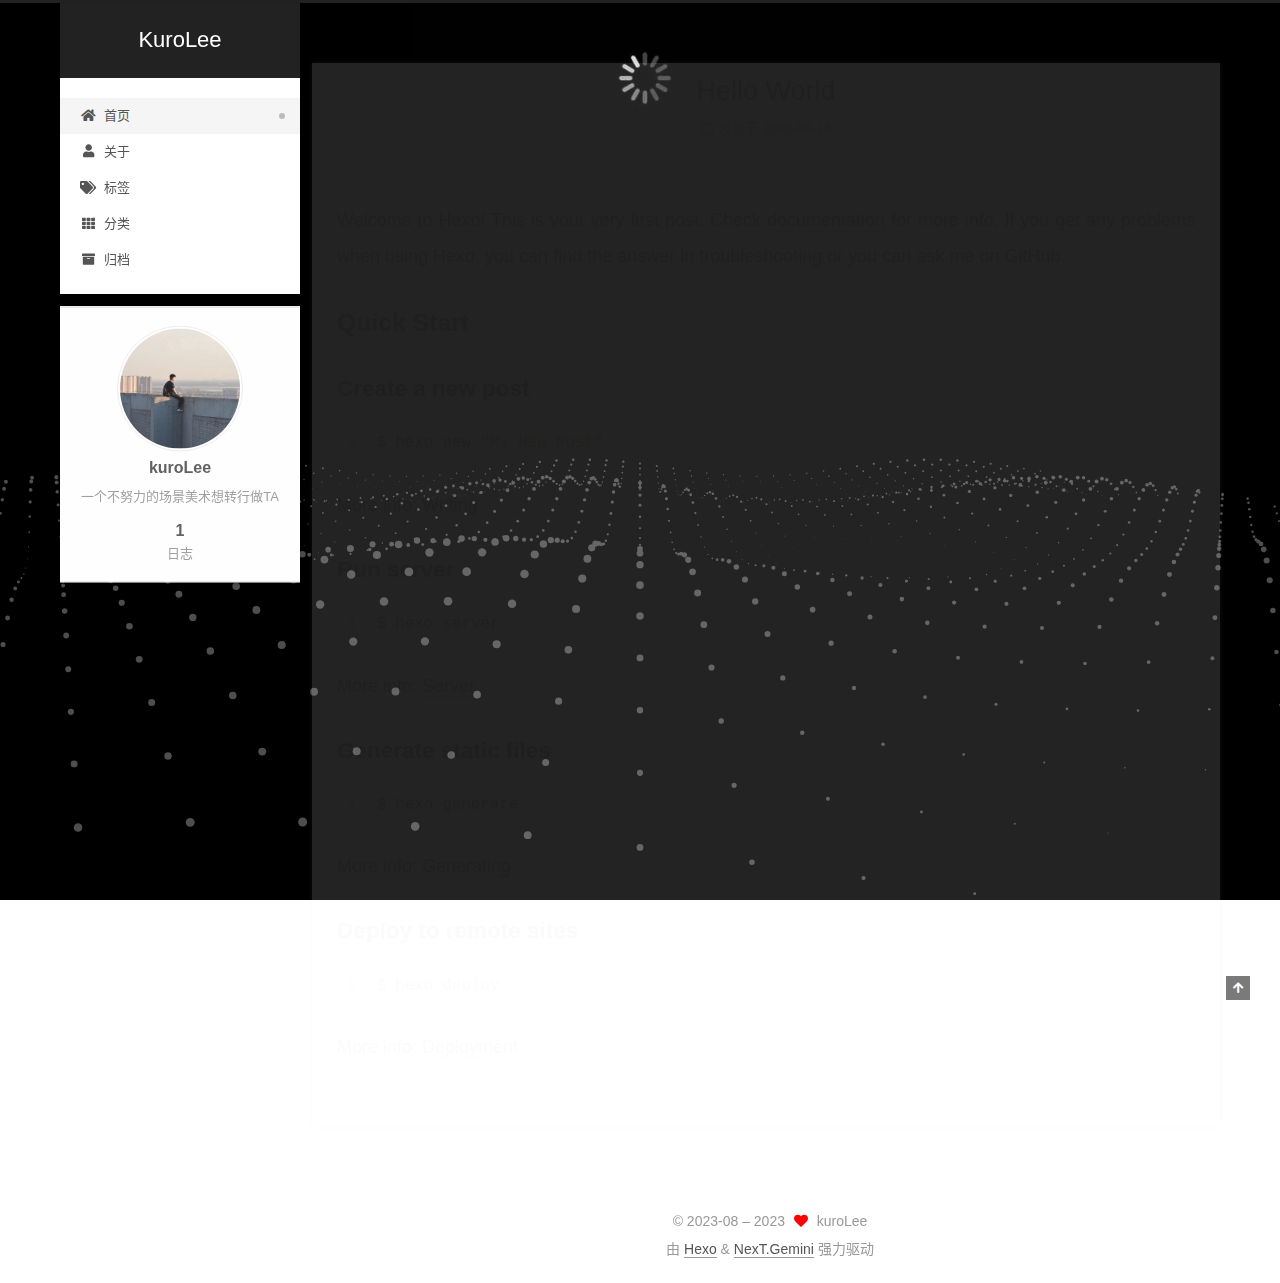
==== index.html @ c9eb6b6e "Site updated: 2023-08-20 13:21:10" ====
<!DOCTYPE html>
<html lang="zh-CN">
<head>
  <meta charset="UTF-8">
<meta name="viewport" content="width=device-width, initial-scale=1, maximum-scale=2">
<meta name="theme-color" content="#222">
<meta name="generator" content="Hexo 6.3.0">
  <link rel="apple-touch-icon" sizes="180x180" href="/images/apple-touch-icon-next.png">
  <link rel="icon" type="image/png" sizes="32x32" href="/images/favicon-32x32-next.png">
  <link rel="icon" type="image/png" sizes="16x16" href="/images/favicon-16x16-next.png">
  <link rel="mask-icon" href="/images/logo.svg" color="#222">

<link rel="stylesheet" href="/css/main.css">


<link rel="stylesheet" href="/lib/font-awesome/css/all.min.css">
  <link rel="stylesheet" href="/lib/pace/pace-theme-minimal.min.css">
  <script src="/lib/pace/pace.min.js"></script>

<script id="hexo-configurations">
    var NexT = window.NexT || {};
    var CONFIG = {"hostname":"kurolee.github.io","root":"/","scheme":"Gemini","version":"7.8.0","exturl":false,"sidebar":{"position":"left","display":"post","padding":18,"offset":12,"onmobile":false},"copycode":{"enable":false,"show_result":false,"style":null},"back2top":{"enable":true,"sidebar":false,"scrollpercent":false},"bookmark":{"enable":false,"color":"#222","save":"auto"},"fancybox":false,"mediumzoom":false,"lazyload":false,"pangu":false,"comments":{"style":"tabs","active":null,"storage":true,"lazyload":false,"nav":null},"algolia":{"hits":{"per_page":10},"labels":{"input_placeholder":"Search for Posts","hits_empty":"We didn't find any results for the search: ${query}","hits_stats":"${hits} results found in ${time} ms"}},"localsearch":{"enable":false,"trigger":"auto","top_n_per_article":1,"unescape":false,"preload":false},"motion":{"enable":true,"async":false,"transition":{"post_block":"fadeIn","post_header":"slideDownIn","post_body":"slideDownIn","coll_header":"slideLeftIn","sidebar":"slideUpIn"}}};
  </script>

  <meta name="description" content="一个不努力的场景美术想转行做TA">
<meta property="og:type" content="website">
<meta property="og:title" content="KuroLee">
<meta property="og:url" content="https://kurolee.github.io/index.html">
<meta property="og:site_name" content="KuroLee">
<meta property="og:description" content="一个不努力的场景美术想转行做TA">
<meta property="og:locale" content="zh_CN">
<meta property="article:author" content="kuroLee">
<meta name="twitter:card" content="summary">

<link rel="canonical" href="https://kurolee.github.io/">


<script id="page-configurations">
  // https://hexo.io/docs/variables.html
  CONFIG.page = {
    sidebar: "",
    isHome : true,
    isPost : false,
    lang   : 'zh-CN'
  };
</script>

  <title>KuroLee</title>
  






  <noscript>
  <style>
  .use-motion .brand,
  .use-motion .menu-item,
  .sidebar-inner,
  .use-motion .post-block,
  .use-motion .pagination,
  .use-motion .comments,
  .use-motion .post-header,
  .use-motion .post-body,
  .use-motion .collection-header { opacity: initial; }

  .use-motion .site-title,
  .use-motion .site-subtitle {
    opacity: initial;
    top: initial;
  }

  .use-motion .logo-line-before i { left: initial; }
  .use-motion .logo-line-after i { right: initial; }
  </style>
</noscript>

</head>

<body itemscope itemtype="http://schema.org/WebPage">
  <div class="container use-motion">
    <div class="headband"></div>

    <header class="header" itemscope itemtype="http://schema.org/WPHeader">
      <div class="header-inner"><div class="site-brand-container">
  <div class="site-nav-toggle">
    <div class="toggle" aria-label="切换导航栏">
      <span class="toggle-line toggle-line-first"></span>
      <span class="toggle-line toggle-line-middle"></span>
      <span class="toggle-line toggle-line-last"></span>
    </div>
  </div>

  <div class="site-meta">

    <a href="/" class="brand" rel="start">
      <span class="logo-line-before"><i></i></span>
      <h1 class="site-title">KuroLee</h1>
      <span class="logo-line-after"><i></i></span>
    </a>
  </div>

  <div class="site-nav-right">
    <div class="toggle popup-trigger">
    </div>
  </div>
</div>




<nav class="site-nav">
  <ul id="menu" class="main-menu menu">
        <li class="menu-item menu-item-home">

    <a href="/" rel="section"><i class="fa fa-home fa-fw"></i>首页</a>

  </li>
        <li class="menu-item menu-item-about">

    <a href="/about/" rel="section"><i class="fa fa-user fa-fw"></i>关于</a>

  </li>
        <li class="menu-item menu-item-tags">

    <a href="/tags/" rel="section"><i class="fa fa-tags fa-fw"></i>标签</a>

  </li>
        <li class="menu-item menu-item-categories">

    <a href="/categories/" rel="section"><i class="fa fa-th fa-fw"></i>分类</a>

  </li>
        <li class="menu-item menu-item-archives">

    <a href="/archives/" rel="section"><i class="fa fa-archive fa-fw"></i>归档</a>

  </li>
  </ul>
</nav>




</div>
    </header>

    
  <div class="back-to-top">
    <i class="fa fa-arrow-up"></i>
    <span>0%</span>
  </div>


    <main class="main">
      <div class="main-inner">
        <div class="content-wrap">
          

          <div class="content index posts-expand">
            
      
  
  
  <article itemscope itemtype="http://schema.org/Article" class="post-block" lang="zh-CN">
    <link itemprop="mainEntityOfPage" href="https://kurolee.github.io/2023/08/14/hello-world/">

    <span hidden itemprop="author" itemscope itemtype="http://schema.org/Person">
      <meta itemprop="image" content="/images/lihongyu.jpg">
      <meta itemprop="name" content="kuroLee">
      <meta itemprop="description" content="一个不努力的场景美术想转行做TA">
    </span>

    <span hidden itemprop="publisher" itemscope itemtype="http://schema.org/Organization">
      <meta itemprop="name" content="KuroLee">
    </span>
      <header class="post-header">
        <h2 class="post-title" itemprop="name headline">
          
            <a href="/2023/08/14/hello-world/" class="post-title-link" itemprop="url">Hello World</a>
        </h2>

        <div class="post-meta">
            <span class="post-meta-item">
              <span class="post-meta-item-icon">
                <i class="far fa-calendar"></i>
              </span>
              <span class="post-meta-item-text">发表于</span>

              <time title="创建时间：2023-08-14 20:13:25" itemprop="dateCreated datePublished" datetime="2023-08-14T20:13:25+08:00">2023-08-14</time>
            </span>

          

        </div>
      </header>

    
    
    
    <div class="post-body" itemprop="articleBody">

      
          <p>Welcome to <a target="_blank" rel="noopener" href="https://hexo.io/">Hexo</a>! This is your very first post. Check <a target="_blank" rel="noopener" href="https://hexo.io/docs/">documentation</a> for more info. If you get any problems when using Hexo, you can find the answer in <a target="_blank" rel="noopener" href="https://hexo.io/docs/troubleshooting.html">troubleshooting</a> or you can ask me on <a target="_blank" rel="noopener" href="https://github.com/hexojs/hexo/issues">GitHub</a>.</p>
<h2 id="Quick-Start"><a href="#Quick-Start" class="headerlink" title="Quick Start"></a>Quick Start</h2><h3 id="Create-a-new-post"><a href="#Create-a-new-post" class="headerlink" title="Create a new post"></a>Create a new post</h3><figure class="highlight bash"><table><tr><td class="gutter"><pre><span class="line">1</span><br></pre></td><td class="code"><pre><span class="line">$ hexo new <span class="string">&quot;My New Post&quot;</span></span><br></pre></td></tr></table></figure>

<p>More info: <a target="_blank" rel="noopener" href="https://hexo.io/docs/writing.html">Writing</a></p>
<h3 id="Run-server"><a href="#Run-server" class="headerlink" title="Run server"></a>Run server</h3><figure class="highlight bash"><table><tr><td class="gutter"><pre><span class="line">1</span><br></pre></td><td class="code"><pre><span class="line">$ hexo server</span><br></pre></td></tr></table></figure>

<p>More info: <a target="_blank" rel="noopener" href="https://hexo.io/docs/server.html">Server</a></p>
<h3 id="Generate-static-files"><a href="#Generate-static-files" class="headerlink" title="Generate static files"></a>Generate static files</h3><figure class="highlight bash"><table><tr><td class="gutter"><pre><span class="line">1</span><br></pre></td><td class="code"><pre><span class="line">$ hexo generate</span><br></pre></td></tr></table></figure>

<p>More info: <a target="_blank" rel="noopener" href="https://hexo.io/docs/generating.html">Generating</a></p>
<h3 id="Deploy-to-remote-sites"><a href="#Deploy-to-remote-sites" class="headerlink" title="Deploy to remote sites"></a>Deploy to remote sites</h3><figure class="highlight bash"><table><tr><td class="gutter"><pre><span class="line">1</span><br></pre></td><td class="code"><pre><span class="line">$ hexo deploy</span><br></pre></td></tr></table></figure>

<p>More info: <a target="_blank" rel="noopener" href="https://hexo.io/docs/one-command-deployment.html">Deployment</a></p>

      
    </div>

    
    
    
      <footer class="post-footer">
        <div class="post-eof"></div>
      </footer>
  </article>
  
  
  


  



          </div>
          

<script>
  window.addEventListener('tabs:register', () => {
    let { activeClass } = CONFIG.comments;
    if (CONFIG.comments.storage) {
      activeClass = localStorage.getItem('comments_active') || activeClass;
    }
    if (activeClass) {
      let activeTab = document.querySelector(`a[href="#comment-${activeClass}"]`);
      if (activeTab) {
        activeTab.click();
      }
    }
  });
  if (CONFIG.comments.storage) {
    window.addEventListener('tabs:click', event => {
      if (!event.target.matches('.tabs-comment .tab-content .tab-pane')) return;
      let commentClass = event.target.classList[1];
      localStorage.setItem('comments_active', commentClass);
    });
  }
</script>

        </div>
          
  
  <div class="toggle sidebar-toggle">
    <span class="toggle-line toggle-line-first"></span>
    <span class="toggle-line toggle-line-middle"></span>
    <span class="toggle-line toggle-line-last"></span>
  </div>

  <aside class="sidebar">
    <div class="sidebar-inner">

      <ul class="sidebar-nav motion-element">
        <li class="sidebar-nav-toc">
          文章目录
        </li>
        <li class="sidebar-nav-overview">
          站点概览
        </li>
      </ul>

      <!--noindex-->
      <div class="post-toc-wrap sidebar-panel">
      </div>
      <!--/noindex-->

      <div class="site-overview-wrap sidebar-panel">
        <div class="site-author motion-element" itemprop="author" itemscope itemtype="http://schema.org/Person">
    <img class="site-author-image" itemprop="image" alt="kuroLee"
      src="/images/lihongyu.jpg">
  <p class="site-author-name" itemprop="name">kuroLee</p>
  <div class="site-description" itemprop="description">一个不努力的场景美术想转行做TA</div>
</div>
<div class="site-state-wrap motion-element">
  <nav class="site-state">
      <div class="site-state-item site-state-posts">
          <a href="/archives/">
        
          <span class="site-state-item-count">1</span>
          <span class="site-state-item-name">日志</span>
        </a>
      </div>
  </nav>
</div>



      </div>

    </div>
  </aside>
  <div id="sidebar-dimmer"></div>


      </div>
    </main>

    <footer class="footer">
      <div class="footer-inner">
        

        

<div class="copyright">
  
  &copy; 2023-08 – 
  <span itemprop="copyrightYear">2023</span>
  <span class="with-love">
    <i class="fa fa-heart"></i>
  </span>
  <span class="author" itemprop="copyrightHolder">kuroLee</span>
</div>
  <div class="powered-by">由 <a href="https://hexo.io/" class="theme-link" rel="noopener" target="_blank">Hexo</a> & <a href="https://theme-next.org/" class="theme-link" rel="noopener" target="_blank">NexT.Gemini</a> 强力驱动
  </div>

        








      </div>
    </footer>
  </div>

  
  <script src="/lib/anime.min.js"></script>
  <script src="/lib/velocity/velocity.min.js"></script>
  <script src="/lib/velocity/velocity.ui.min.js"></script>

<script src="/js/utils.js"></script>

<script src="/js/motion.js"></script>


<script src="/js/schemes/pisces.js"></script>


<script src="/js/next-boot.js"></script>


  <script defer src="/lib/three/three.min.js"></script>
    <script defer src="/lib/three/three-waves.min.js"></script>


  















  

  

</body>
</html>
---- css/main.css ----
:root {
  --body-bg-color: #eee;
  --content-bg-color: #fff;
  --card-bg-color: #f5f5f5;
  --text-color: #555;
  --blockquote-color: #666;
  --link-color: #555;
  --link-hover-color: #222;
  --brand-color: #fff;
  --brand-hover-color: #fff;
  --table-row-odd-bg-color: #f9f9f9;
  --table-row-hover-bg-color: #f5f5f5;
  --menu-item-bg-color: #f5f5f5;
  --btn-default-bg: #fff;
  --btn-default-color: #555;
  --btn-default-border-color: #555;
  --btn-default-hover-bg: #222;
  --btn-default-hover-color: #fff;
  --btn-default-hover-border-color: #222;
}
html {
  line-height: 1.15; /* 1 */
  -webkit-text-size-adjust: 100%; /* 2 */
}
body {
  margin: 0;
}
main {
  display: block;
}
h1 {
  font-size: 2em;
  margin: 0.67em 0;
}
hr {
  box-sizing: content-box; /* 1 */
  height: 0; /* 1 */
  overflow: visible; /* 2 */
}
pre {
  font-family: monospace, monospace; /* 1 */
  font-size: 1em; /* 2 */
}
a {
  background: transparent;
}
abbr[title] {
  border-bottom: none; /* 1 */
  text-decoration: underline; /* 2 */
  text-decoration: underline dotted; /* 2 */
}
b,
strong {
  font-weight: bolder;
}
code,
kbd,
samp {
  font-family: monospace, monospace; /* 1 */
  font-size: 1em; /* 2 */
}
small {
  font-size: 80%;
}
sub,
sup {
  font-size: 75%;
  line-height: 0;
  position: relative;
  vertical-align: baseline;
}
sub {
  bottom: -0.25em;
}
sup {
  top: -0.5em;
}
img {
  border-style: none;
}
button,
input,
optgroup,
select,
textarea {
  font-family: inherit; /* 1 */
  font-size: 100%; /* 1 */
  line-height: 1.15; /* 1 */
  margin: 0; /* 2 */
}
button,
input {
/* 1 */
  overflow: visible;
}
button,
select {
/* 1 */
  text-transform: none;
}
button,
[type='button'],
[type='reset'],
[type='submit'] {
  -webkit-appearance: button;
}
button::-moz-focus-inner,
[type='button']::-moz-focus-inner,
[type='reset']::-moz-focus-inner,
[type='submit']::-moz-focus-inner {
  border-style: none;
  padding: 0;
}
button:-moz-focusring,
[type='button']:-moz-focusring,
[type='reset']:-moz-focusring,
[type='submit']:-moz-focusring {
  outline: 1px dotted ButtonText;
}
fieldset {
  padding: 0.35em 0.75em 0.625em;
}
legend {
  box-sizing: border-box; /* 1 */
  color: inherit; /* 2 */
  display: table; /* 1 */
  max-width: 100%; /* 1 */
  padding: 0; /* 3 */
  white-space: normal; /* 1 */
}
progress {
  vertical-align: baseline;
}
textarea {
  overflow: auto;
}
[type='checkbox'],
[type='radio'] {
  box-sizing: border-box; /* 1 */
  padding: 0; /* 2 */
}
[type='number']::-webkit-inner-spin-button,
[type='number']::-webkit-outer-spin-button {
  height: auto;
}
[type='search'] {
  outline-offset: -2px; /* 2 */
  -webkit-appearance: textfield; /* 1 */
}
[type='search']::-webkit-search-decoration {
  -webkit-appearance: none;
}
::-webkit-file-upload-button {
  font: inherit; /* 2 */
  -webkit-appearance: button; /* 1 */
}
details {
  display: block;
}
summary {
  display: list-item;
}
template {
  display: none;
}
[hidden] {
  display: none;
}
::selection {
  background: #262a30;
  color: #eee;
}
html,
body {
  height: 100%;
}
body {
  background: var(--body-bg-color);
  color: var(--text-color);
  font-family: 'Lato', "PingFang SC", "Microsoft YaHei", sans-serif;
  font-size: 1em;
  line-height: 2;
}
@media (max-width: 991px) {
  body {
    padding-left: 0 !important;
    padding-right: 0 !important;
  }
}
h1,
h2,
h3,
h4,
h5,
h6 {
  font-family: 'Lato', "PingFang SC", "Microsoft YaHei", sans-serif;
  font-weight: bold;
  line-height: 1.5;
  margin: 20px 0 15px;
}
h1 {
  font-size: 1.5em;
}
h2 {
  font-size: 1.375em;
}
h3 {
  font-size: 1.25em;
}
h4 {
  font-size: 1.125em;
}
h5 {
  font-size: 1em;
}
h6 {
  font-size: 0.875em;
}
p {
  margin: 0 0 20px 0;
}
a,
span.exturl {
  border-bottom: 1px solid #999;
  color: var(--link-color);
  outline: 0;
  text-decoration: none;
  overflow-wrap: break-word;
  word-wrap: break-word;
  cursor: pointer;
}
a:hover,
span.exturl:hover {
  border-bottom-color: var(--link-hover-color);
  color: var(--link-hover-color);
}
iframe,
img,
video {
  display: block;
  margin-left: auto;
  margin-right: auto;
  max-width: 100%;
}
hr {
  background-image: repeating-linear-gradient(-45deg, #ddd, #ddd 4px, transparent 4px, transparent 8px);
  border: 0;
  height: 3px;
  margin: 40px 0;
}
blockquote {
  border-left: 4px solid #ddd;
  color: var(--blockquote-color);
  margin: 0;
  padding: 0 15px;
}
blockquote cite::before {
  content: '-';
  padding: 0 5px;
}
dt {
  font-weight: bold;
}
dd {
  margin: 0;
  padding: 0;
}
kbd {
  background-color: #f5f5f5;
  background-image: linear-gradient(#eee, #fff, #eee);
  border: 1px solid #ccc;
  border-radius: 0.2em;
  box-shadow: 0.1em 0.1em 0.2em rgba(0,0,0,0.1);
  color: #555;
  font-family: inherit;
  padding: 0.1em 0.3em;
  white-space: nowrap;
}
.table-container {
  overflow: auto;
}
table {
  border-collapse: collapse;
  border-spacing: 0;
  font-size: 0.875em;
  margin: 0 0 20px 0;
  width: 100%;
}
tbody tr:nth-of-type(odd) {
  background: var(--table-row-odd-bg-color);
}
tbody tr:hover {
  background: var(--table-row-hover-bg-color);
}
caption,
th,
td {
  font-weight: normal;
  padding: 8px;
  vertical-align: middle;
}
th,
td {
  border: 1px solid #ddd;
  border-bottom: 3px solid #ddd;
}
th {
  font-weight: 700;
  padding-bottom: 10px;
}
td {
  border-bottom-width: 1px;
}
.btn {
  background: var(--btn-default-bg);
  border: 2px solid var(--btn-default-border-color);
  border-radius: 2px;
  color: var(--btn-default-color);
  display: inline-block;
  font-size: 0.875em;
  line-height: 2;
  padding: 0 20px;
  text-decoration: none;
  transition-property: background-color;
  transition-delay: 0s;
  transition-duration: 0.2s;
  transition-timing-function: ease-in-out;
}
.btn:hover {
  background: var(--btn-default-hover-bg);
  border-color: var(--btn-default-hover-border-color);
  color: var(--btn-default-hover-color);
}
.btn + .btn {
  margin: 0 0 8px 8px;
}
.btn .fa-fw {
  text-align: left;
  width: 1.285714285714286em;
}
.toggle {
  line-height: 0;
}
.toggle .toggle-line {
  background: #fff;
  display: inline-block;
  height: 2px;
  left: 0;
  position: relative;
  top: 0;
  transition: all 0.4s;
  vertical-align: top;
  width: 100%;
}
.toggle .toggle-line:not(:first-child) {
  margin-top: 3px;
}
.toggle.toggle-arrow .toggle-line-first {
  left: 50%;
  top: 2px;
  transform: rotate(45deg);
  width: 50%;
}
.toggle.toggle-arrow .toggle-line-middle {
  left: 2px;
  width: 90%;
}
.toggle.toggle-arrow .toggle-line-last {
  left: 50%;
  top: -2px;
  transform: rotate(-45deg);
  width: 50%;
}
.toggle.toggle-close .toggle-line-first {
  transform: rotate(-45deg);
  top: 5px;
}
.toggle.toggle-close .toggle-line-middle {
  opacity: 0;
}
.toggle.toggle-close .toggle-line-last {
  transform: rotate(45deg);
  top: -5px;
}
.highlight,
pre {
  background: #f7f7f7;
  color: #4d4d4c;
  line-height: 1.6;
  margin: 0 auto 20px;
}
pre,
code {
  font-family: consolas, Menlo, monospace, "PingFang SC", "Microsoft YaHei";
}
code {
  background: #eee;
  border-radius: 3px;
  color: #555;
  padding: 2px 4px;
  overflow-wrap: break-word;
  word-wrap: break-word;
}
.highlight *::selection {
  background: #d6d6d6;
}
.highlight pre {
  border: 0;
  margin: 0;
  padding: 10px 0;
}
.highlight table {
  border: 0;
  margin: 0;
  width: auto;
}
.highlight td {
  border: 0;
  padding: 0;
}
.highlight figcaption {
  background: #eff2f3;
  color: #4d4d4c;
  display: flex;
  font-size: 0.875em;
  justify-content: space-between;
  line-height: 1.2;
  padding: 0.5em;
}
.highlight figcaption a {
  color: #4d4d4c;
}
.highlight figcaption a:hover {
  border-bottom-color: #4d4d4c;
}
.highlight .gutter {
  -moz-user-select: none;
  -ms-user-select: none;
  -webkit-user-select: none;
  user-select: none;
}
.highlight .gutter pre {
  background: #eff2f3;
  color: #869194;
  padding-left: 10px;
  padding-right: 10px;
  text-align: right;
}
.highlight .code pre {
  background: #f7f7f7;
  padding-left: 10px;
  width: 100%;
}
.gist table {
  width: auto;
}
.gist table td {
  border: 0;
}
pre {
  overflow: auto;
  padding: 10px;
}
pre code {
  background: none;
  color: #4d4d4c;
  font-size: 0.875em;
  padding: 0;
  text-shadow: none;
}
pre .deletion {
  background: #fdd;
}
pre .addition {
  background: #dfd;
}
pre .meta {
  color: #eab700;
  -moz-user-select: none;
  -ms-user-select: none;
  -webkit-user-select: none;
  user-select: none;
}
pre .comment {
  color: #8e908c;
}
pre .variable,
pre .attribute,
pre .tag,
pre .name,
pre .regexp,
pre .ruby .constant,
pre .xml .tag .title,
pre .xml .pi,
pre .xml .doctype,
pre .html .doctype,
pre .css .id,
pre .css .class,
pre .css .pseudo {
  color: #c82829;
}
pre .number,
pre .preprocessor,
pre .built_in,
pre .builtin-name,
pre .literal,
pre .params,
pre .constant,
pre .command {
  color: #f5871f;
}
pre .ruby .class .title,
pre .css .rules .attribute,
pre .string,
pre .symbol,
pre .value,
pre .inheritance,
pre .header,
pre .ruby .symbol,
pre .xml .cdata,
pre .special,
pre .formula {
  color: #718c00;
}
pre .title,
pre .css .hexcolor {
  color: #3e999f;
}
pre .function,
pre .python .decorator,
pre .python .title,
pre .ruby .function .title,
pre .ruby .title .keyword,
pre .perl .sub,
pre .javascript .title,
pre .coffeescript .title {
  color: #4271ae;
}
pre .keyword,
pre .javascript .function {
  color: #8959a8;
}
.blockquote-center {
  border-left: none;
  margin: 40px 0;
  padding: 0;
  position: relative;
  text-align: center;
}
.blockquote-center .fa {
  display: block;
  opacity: 0.6;
  position: absolute;
  width: 100%;
}
.blockquote-center .fa-quote-left {
  border-top: 1px solid #ccc;
  text-align: left;
  top: -20px;
}
.blockquote-center .fa-quote-right {
  border-bottom: 1px solid #ccc;
  text-align: right;
  bottom: -20px;
}
.blockquote-center p,
.blockquote-center div {
  text-align: center;
}
.post-body .group-picture img {
  margin: 0 auto;
  padding: 0 3px;
}
.group-picture-row {
  margin-bottom: 6px;
  overflow: hidden;
}
.group-picture-column {
  float: left;
  margin-bottom: 10px;
}
.post-body .label {
  color: #555;
  display: inline;
  padding: 0 2px;
}
.post-body .label.default {
  background: #f0f0f0;
}
.post-body .label.primary {
  background: #efe6f7;
}
.post-body .label.info {
  background: #e5f2f8;
}
.post-body .label.success {
  background: #e7f4e9;
}
.post-body .label.warning {
  background: #fcf6e1;
}
.post-body .label.danger {
  background: #fae8eb;
}
.post-body .tabs {
  margin-bottom: 20px;
}
.post-body .tabs,
.tabs-comment {
  display: block;
  padding-top: 10px;
  position: relative;
}
.post-body .tabs ul.nav-tabs,
.tabs-comment ul.nav-tabs {
  display: flex;
  flex-wrap: wrap;
  margin: 0;
  margin-bottom: -1px;
  padding: 0;
}
@media (max-width: 413px) {
  .post-body .tabs ul.nav-tabs,
  .tabs-comment ul.nav-tabs {
    display: block;
    margin-bottom: 5px;
  }
}
.post-body .tabs ul.nav-tabs li.tab,
.tabs-comment ul.nav-tabs li.tab {
  border-bottom: 1px solid #ddd;
  border-left: 1px solid transparent;
  border-right: 1px solid transparent;
  border-top: 3px solid transparent;
  flex-grow: 1;
  list-style-type: none;
  border-radius: 0 0 0 0;
}
@media (max-width: 413px) {
  .post-body .tabs ul.nav-tabs li.tab,
  .tabs-comment ul.nav-tabs li.tab {
    border-bottom: 1px solid transparent;
    border-left: 3px solid transparent;
    border-right: 1px solid transparent;
    border-top: 1px solid transparent;
  }
}
@media (max-width: 413px) {
  .post-body .tabs ul.nav-tabs li.tab,
  .tabs-comment ul.nav-tabs li.tab {
    border-radius: 0;
  }
}
.post-body .tabs ul.nav-tabs li.tab a,
.tabs-comment ul.nav-tabs li.tab a {
  border-bottom: initial;
  display: block;
  line-height: 1.8;
  outline: 0;
  padding: 0.25em 0.75em;
  text-align: center;
  transition-delay: 0s;
  transition-duration: 0.2s;
  transition-timing-function: ease-out;
}
.post-body .tabs ul.nav-tabs li.tab a i,
.tabs-comment ul.nav-tabs li.tab a i {
  width: 1.285714285714286em;
}
.post-body .tabs ul.nav-tabs li.tab.active,
.tabs-comment ul.nav-tabs li.tab.active {
  border-bottom: 1px solid transparent;
  border-left: 1px solid #ddd;
  border-right: 1px solid #ddd;
  border-top: 3px solid #fc6423;
}
@media (max-width: 413px) {
  .post-body .tabs ul.nav-tabs li.tab.active,
  .tabs-comment ul.nav-tabs li.tab.active {
    border-bottom: 1px solid #ddd;
    border-left: 3px solid #fc6423;
    border-right: 1px solid #ddd;
    border-top: 1px solid #ddd;
  }
}
.post-body .tabs ul.nav-tabs li.tab.active a,
.tabs-comment ul.nav-tabs li.tab.active a {
  color: var(--link-color);
  cursor: default;
}
.post-body .tabs .tab-content .tab-pane,
.tabs-comment .tab-content .tab-pane {
  border: 1px solid #ddd;
  border-top: 0;
  padding: 20px 20px 0 20px;
  border-radius: 0;
}
.post-body .tabs .tab-content .tab-pane:not(.active),
.tabs-comment .tab-content .tab-pane:not(.active) {
  display: none;
}
.post-body .tabs .tab-content .tab-pane.active,
.tabs-comment .tab-content .tab-pane.active {
  display: block;
}
.post-body .tabs .tab-content .tab-pane.active:nth-of-type(1),
.tabs-comment .tab-content .tab-pane.active:nth-of-type(1) {
  border-radius: 0 0 0 0;
}
@media (max-width: 413px) {
  .post-body .tabs .tab-content .tab-pane.active:nth-of-type(1),
  .tabs-comment .tab-content .tab-pane.active:nth-of-type(1) {
    border-radius: 0;
  }
}
.post-body .note {
  border-radius: 3px;
  margin-bottom: 20px;
  padding: 1em;
  position: relative;
  border: 1px solid #eee;
  border-left-width: 5px;
}
.post-body .note h2,
.post-body .note h3,
.post-body .note h4,
.post-body .note h5,
.post-body .note h6 {
  margin-top: 0;
  border-bottom: initial;
  margin-bottom: 0;
  padding-top: 0;
}
.post-body .note p:first-child,
.post-body .note ul:first-child,
.post-body .note ol:first-child,
.post-body .note table:first-child,
.post-body .note pre:first-child,
.post-body .note blockquote:first-child,
.post-body .note img:first-child {
  margin-top: 0;
}
.post-body .note p:last-child,
.post-body .note ul:last-child,
.post-body .note ol:last-child,
.post-body .note table:last-child,
.post-body .note pre:last-child,
.post-body .note blockquote:last-child,
.post-body .note img:last-child {
  margin-bottom: 0;
}
.post-body .note.default {
  border-left-color: #777;
}
.post-body .note.default h2,
.post-body .note.default h3,
.post-body .note.default h4,
.post-body .note.default h5,
.post-body .note.default h6 {
  color: #777;
}
.post-body .note.primary {
  border-left-color: #6f42c1;
}
.post-body .note.primary h2,
.post-body .note.primary h3,
.post-body .note.primary h4,
.post-body .note.primary h5,
.post-body .note.primary h6 {
  color: #6f42c1;
}
.post-body .note.info {
  border-left-color: #428bca;
}
.post-body .note.info h2,
.post-body .note.info h3,
.post-body .note.info h4,
.post-body .note.info h5,
.post-body .note.info h6 {
  color: #428bca;
}
.post-body .note.success {
  border-left-color: #5cb85c;
}
.post-body .note.success h2,
.post-body .note.success h3,
.post-body .note.success h4,
.post-body .note.success h5,
.post-body .note.success h6 {
  color: #5cb85c;
}
.post-body .note.warning {
  border-left-color: #f0ad4e;
}
.post-body .note.warning h2,
.post-body .note.warning h3,
.post-body .note.warning h4,
.post-body .note.warning h5,
.post-body .note.warning h6 {
  color: #f0ad4e;
}
.post-body .note.danger {
  border-left-color: #d9534f;
}
.post-body .note.danger h2,
.post-body .note.danger h3,
.post-body .note.danger h4,
.post-body .note.danger h5,
.post-body .note.danger h6 {
  color: #d9534f;
}
.pagination .prev,
.pagination .next,
.pagination .page-number,
.pagination .space {
  display: inline-block;
  margin: 0 10px;
  padding: 0 11px;
  position: relative;
  top: -1px;
}
@media (max-width: 767px) {
  .pagination .prev,
  .pagination .next,
  .pagination .page-number,
  .pagination .space {
    margin: 0 5px;
  }
}
.pagination {
  border-top: 1px solid #eee;
  margin: 120px 0 0;
  text-align: center;
}
.pagination .prev,
.pagination .next,
.pagination .page-number {
  border-bottom: 0;
  border-top: 1px solid #eee;
  transition-property: border-color;
  transition-delay: 0s;
  transition-duration: 0.2s;
  transition-timing-function: ease-in-out;
}
.pagination .prev:hover,
.pagination .next:hover,
.pagination .page-number:hover {
  border-top-color: #222;
}
.pagination .space {
  margin: 0;
  padding: 0;
}
.pagination .prev {
  margin-left: 0;
}
.pagination .next {
  margin-right: 0;
}
.pagination .page-number.current {
  background: #ccc;
  border-top-color: #ccc;
  color: #fff;
}
@media (max-width: 767px) {
  .pagination {
    border-top: none;
  }
  .pagination .prev,
  .pagination .next,
  .pagination .page-number {
    border-bottom: 1px solid #eee;
    border-top: 0;
    margin-bottom: 10px;
    padding: 0 10px;
  }
  .pagination .prev:hover,
  .pagination .next:hover,
  .pagination .page-number:hover {
    border-bottom-color: #222;
  }
}
.comments {
  margin-top: 60px;
  overflow: hidden;
}
.comment-button-group {
  display: flex;
  flex-wrap: wrap-reverse;
  justify-content: center;
  margin: 1em 0;
}
.comment-button-group .comment-button {
  margin: 0.1em 0.2em;
}
.comment-button-group .comment-button.active {
  background: var(--btn-default-hover-bg);
  border-color: var(--btn-default-hover-border-color);
  color: var(--btn-default-hover-color);
}
.comment-position {
  display: none;
}
.comment-position.active {
  display: block;
}
.tabs-comment {
  background: var(--content-bg-color);
  margin-top: 4em;
  padding-top: 0;
}
.tabs-comment .comments {
  border: 0;
  box-shadow: none;
  margin-top: 0;
  padding-top: 0;
}
.container {
  min-height: 100%;
  position: relative;
}
.main-inner {
  margin: 0 auto;
  width: calc(100% - 20px);
}
@media (min-width: 1200px) {
  .main-inner {
    width: 1160px;
  }
}
@media (min-width: 1600px) {
  .main-inner {
    width: 73%;
  }
}
@media (max-width: 767px) {
  .content-wrap {
    padding: 0 20px;
  }
}
.header {
  background: transparent;
}
.header-inner {
  margin: 0 auto;
  width: calc(100% - 20px);
}
@media (min-width: 1200px) {
  .header-inner {
    width: 1160px;
  }
}
@media (min-width: 1600px) {
  .header-inner {
    width: 73%;
  }
}
.site-brand-container {
  display: flex;
  flex-shrink: 0;
  padding: 0 10px;
}
.headband {
  background: #222;
  height: 3px;
}
.site-meta {
  flex-grow: 1;
  text-align: center;
}
@media (max-width: 767px) {
  .site-meta {
    text-align: center;
  }
}
.brand {
  border-bottom: none;
  color: var(--brand-color);
  display: inline-block;
  line-height: 1.375em;
  padding: 0 40px;
  position: relative;
}
.brand:hover {
  color: var(--brand-hover-color);
}
.site-title {
  font-family: 'Lato', "PingFang SC", "Microsoft YaHei", sans-serif;
  font-size: 1.375em;
  font-weight: normal;
  margin: 0;
}
.site-subtitle {
  color: #ddd;
  font-size: 0.8125em;
  margin: 10px 0;
}
.use-motion .brand {
  opacity: 0;
}
.use-motion .site-title,
.use-motion .site-subtitle,
.use-motion .custom-logo-image {
  opacity: 0;
  position: relative;
  top: -10px;
}
.site-nav-toggle,
.site-nav-right {
  display: none;
}
@media (max-width: 767px) {
  .site-nav-toggle,
  .site-nav-right {
    display: flex;
    flex-direction: column;
    justify-content: center;
  }
}
.site-nav-toggle .toggle,
.site-nav-right .toggle {
  color: var(--text-color);
  padding: 10px;
  width: 22px;
}
.site-nav-toggle .toggle .toggle-line,
.site-nav-right .toggle .toggle-line {
  background: var(--text-color);
  border-radius: 1px;
}
.site-nav {
  display: block;
}
@media (max-width: 767px) {
  .site-nav {
    clear: both;
    display: none;
  }
}
.site-nav.site-nav-on {
  display: block;
}
.menu {
  margin-top: 20px;
  padding-left: 0;
  text-align: center;
}
.menu-item {
  display: inline-block;
  list-style: none;
  margin: 0 10px;
}
@media (max-width: 767px) {
  .menu-item {
    display: block;
    margin-top: 10px;
  }
  .menu-item.menu-item-search {
    display: none;
  }
}
.menu-item a,
.menu-item span.exturl {
  border-bottom: 0;
  display: block;
  font-size: 0.8125em;
  transition-property: border-color;
  transition-delay: 0s;
  transition-duration: 0.2s;
  transition-timing-function: ease-in-out;
}
@media (hover: none) {
  .menu-item a:hover,
  .menu-item span.exturl:hover {
    border-bottom-color: transparent !important;
  }
}
.menu-item .fa,
.menu-item .fab,
.menu-item .far,
.menu-item .fas {
  margin-right: 8px;
}
.menu-item .badge {
  display: inline-block;
  font-weight: bold;
  line-height: 1;
  margin-left: 0.35em;
  margin-top: 0.35em;
  text-align: center;
  white-space: nowrap;
}
@media (max-width: 767px) {
  .menu-item .badge {
    float: right;
    margin-left: 0;
  }
}
.menu-item-active a,
.menu .menu-item a:hover,
.menu .menu-item span.exturl:hover {
  background: var(--menu-item-bg-color);
}
.use-motion .menu-item {
  opacity: 0;
}
.sidebar {
  background: #222;
  bottom: 0;
  box-shadow: inset 0 2px 6px #000;
  position: fixed;
  top: 0;
}
@media (max-width: 991px) {
  .sidebar {
    display: none;
  }
}
.sidebar-inner {
  color: #999;
  padding: 18px 10px;
  text-align: center;
}
.cc-license {
  margin-top: 10px;
  text-align: center;
}
.cc-license .cc-opacity {
  border-bottom: none;
  opacity: 0.7;
}
.cc-license .cc-opacity:hover {
  opacity: 0.9;
}
.cc-license img {
  display: inline-block;
}
.site-author-image {
  border: 1px solid #eee;
  display: block;
  margin: 0 auto;
  max-width: 120px;
  padding: 2px;
  border-radius: 50%;
}
.site-author-name {
  color: var(--text-color);
  font-weight: 600;
  margin: 0;
  text-align: center;
}
.site-description {
  color: #999;
  font-size: 0.8125em;
  margin-top: 0;
  text-align: center;
}
.links-of-author {
  margin-top: 15px;
}
.links-of-author a,
.links-of-author span.exturl {
  border-bottom-color: #555;
  display: inline-block;
  font-size: 0.8125em;
  margin-bottom: 10px;
  margin-right: 10px;
  vertical-align: middle;
}
.links-of-author a::before,
.links-of-author span.exturl::before {
  background: #28ff2e;
  border-radius: 50%;
  content: ' ';
  display: inline-block;
  height: 4px;
  margin-right: 3px;
  vertical-align: middle;
  width: 4px;
}
.sidebar-button {
  margin-top: 15px;
}
.sidebar-button a {
  border: 1px solid #fc6423;
  border-radius: 4px;
  color: #fc6423;
  display: inline-block;
  padding: 0 15px;
}
.sidebar-button a .fa,
.sidebar-button a .fab,
.sidebar-button a .far,
.sidebar-button a .fas {
  margin-right: 5px;
}
.sidebar-button a:hover {
  background: #fc6423;
  border: 1px solid #fc6423;
  color: #fff;
}
.sidebar-button a:hover .fa,
.sidebar-button a:hover .fab,
.sidebar-button a:hover .far,
.sidebar-button a:hover .fas {
  color: #fff;
}
.links-of-blogroll {
  font-size: 0.8125em;
  margin-top: 10px;
}
.links-of-blogroll-title {
  font-size: 0.875em;
  font-weight: 600;
  margin-top: 0;
}
.links-of-blogroll-list {
  list-style: none;
  margin: 0;
  padding: 0;
}
#sidebar-dimmer {
  display: none;
}
@media (max-width: 767px) {
  #sidebar-dimmer {
    background: #000;
    display: block;
    height: 100%;
    left: 100%;
    opacity: 0;
    position: fixed;
    top: 0;
    width: 100%;
    z-index: 1100;
  }
  .sidebar-active + #sidebar-dimmer {
    opacity: 0.7;
    transform: translateX(-100%);
    transition: opacity 0.5s;
  }
}
.sidebar-nav {
  margin: 0;
  padding-bottom: 20px;
  padding-left: 0;
}
.sidebar-nav li {
  border-bottom: 1px solid transparent;
  color: var(--text-color);
  cursor: pointer;
  display: inline-block;
  font-size: 0.875em;
}
.sidebar-nav li.sidebar-nav-overview {
  margin-left: 10px;
}
.sidebar-nav li:hover {
  color: #fc6423;
}
.sidebar-nav .sidebar-nav-active {
  border-bottom-color: #fc6423;
  color: #fc6423;
}
.sidebar-nav .sidebar-nav-active:hover {
  color: #fc6423;
}
.sidebar-panel {
  display: none;
  overflow-x: hidden;
  overflow-y: auto;
}
.sidebar-panel-active {
  display: block;
}
.sidebar-toggle {
  background: #222;
  bottom: 45px;
  cursor: pointer;
  height: 14px;
  left: 30px;
  padding: 5px;
  position: fixed;
  width: 14px;
  z-index: 1300;
}
@media (max-width: 991px) {
  .sidebar-toggle {
    left: 20px;
    opacity: 0.8;
    display: none;
  }
}
.sidebar-toggle:hover .toggle-line {
  background: #fc6423;
}
.post-toc {
  font-size: 0.875em;
}
.post-toc ol {
  list-style: none;
  margin: 0;
  padding: 0 2px 5px 10px;
  text-align: left;
}
.post-toc ol > ol {
  padding-left: 0;
}
.post-toc ol a {
  transition-property: all;
  transition-delay: 0s;
  transition-duration: 0.2s;
  transition-timing-function: ease-in-out;
}
.post-toc .nav-item {
  line-height: 1.8;
  overflow: hidden;
  text-overflow: ellipsis;
  white-space: nowrap;
}
.post-toc .nav .nav-child {
  display: none;
}
.post-toc .nav .active > .nav-child {
  display: block;
}
.post-toc .nav .active-current > .nav-child {
  display: block;
}
.post-toc .nav .active-current > .nav-child > .nav-item {
  display: block;
}
.post-toc .nav .active > a {
  border-bottom-color: #fc6423;
  color: #fc6423;
}
.post-toc .nav .active-current > a {
  color: #fc6423;
}
.post-toc .nav .active-current > a:hover {
  color: #fc6423;
}
.site-state {
  display: flex;
  justify-content: center;
  line-height: 1.4;
  margin-top: 10px;
  overflow: hidden;
  text-align: center;
  white-space: nowrap;
}
.site-state-item {
  padding: 0 15px;
}
.site-state-item:not(:first-child) {
  border-left: 1px solid #eee;
}
.site-state-item a {
  border-bottom: none;
}
.site-state-item-count {
  display: block;
  font-size: 1em;
  font-weight: 600;
  text-align: center;
}
.site-state-item-name {
  color: #999;
  font-size: 0.8125em;
}
.footer {
  color: #999;
  font-size: 0.875em;
  padding: 20px 0;
}
.footer.footer-fixed {
  bottom: 0;
  left: 0;
  position: absolute;
  right: 0;
}
.footer-inner {
  box-sizing: border-box;
  margin: 0 auto;
  text-align: center;
  width: calc(100% - 20px);
}
@media (min-width: 1200px) {
  .footer-inner {
    width: 1160px;
  }
}
@media (min-width: 1600px) {
  .footer-inner {
    width: 73%;
  }
}
.languages {
  display: inline-block;
  font-size: 1.125em;
  position: relative;
}
.languages .lang-select-label span {
  margin: 0 0.5em;
}
.languages .lang-select {
  height: 100%;
  left: 0;
  opacity: 0;
  position: absolute;
  top: 0;
  width: 100%;
}
.with-love {
  color: #ff0000;
  display: inline-block;
  margin: 0 5px;
}
.powered-by,
.theme-info {
  display: inline-block;
}
@-moz-keyframes iconAnimate {
  0%, 100% {
    transform: scale(1);
  }
  10%, 30% {
    transform: scale(0.9);
  }
  20%, 40%, 60%, 80% {
    transform: scale(1.1);
  }
  50%, 70% {
    transform: scale(1.1);
  }
}
@-webkit-keyframes iconAnimate {
  0%, 100% {
    transform: scale(1);
  }
  10%, 30% {
    transform: scale(0.9);
  }
  20%, 40%, 60%, 80% {
    transform: scale(1.1);
  }
  50%, 70% {
    transform: scale(1.1);
  }
}
@-o-keyframes iconAnimate {
  0%, 100% {
    transform: scale(1);
  }
  10%, 30% {
    transform: scale(0.9);
  }
  20%, 40%, 60%, 80% {
    transform: scale(1.1);
  }
  50%, 70% {
    transform: scale(1.1);
  }
}
@keyframes iconAnimate {
  0%, 100% {
    transform: scale(1);
  }
  10%, 30% {
    transform: scale(0.9);
  }
  20%, 40%, 60%, 80% {
    transform: scale(1.1);
  }
  50%, 70% {
    transform: scale(1.1);
  }
}
.back-to-top {
  font-size: 12px;
  text-align: center;
  transition-delay: 0s;
  transition-duration: 0.2s;
  transition-timing-function: ease-in-out;
}
.back-to-top {
  background: #222;
  bottom: -100px;
  box-sizing: border-box;
  color: #fff;
  cursor: pointer;
  left: 30px;
  opacity: 0.6;
  padding: 0 6px;
  position: fixed;
  transition-property: bottom;
  z-index: 1300;
  width: 24px;
}
.back-to-top span {
  display: none;
}
.back-to-top:hover {
  color: #fc6423;
}
.back-to-top.back-to-top-on {
  bottom: 30px;
}
@media (max-width: 991px) {
  .back-to-top {
    left: 20px;
    opacity: 0.8;
  }
}
.post-body {
  font-family: 'Lato', "PingFang SC", "Microsoft YaHei", sans-serif;
  overflow-wrap: break-word;
  word-wrap: break-word;
}
@media (min-width: 1200px) {
  .post-body {
    font-size: 1.125em;
  }
}
.post-body .exturl .fa {
  font-size: 0.875em;
  margin-left: 4px;
}
.post-body .image-caption,
.post-body .figure .caption {
  color: #999;
  font-size: 0.875em;
  font-weight: bold;
  line-height: 1;
  margin: -20px auto 15px;
  text-align: center;
}
.post-sticky-flag {
  display: inline-block;
  transform: rotate(30deg);
}
.post-button {
  margin-top: 40px;
  text-align: center;
}
.use-motion .post-block {
  opacity: 0;
  margin-top: 60px;
  margin-bottom: 60px;
  padding: 25px;
  background: rgba(255,255,255,0.9) none repeat scroll !important;
  -webkit-box-shadow: 0 0 5px rgba(202,203,203,0.5);
  -moz-box-shadow: 0 0 5px rgba(202,203,204,0.5);
}
.use-motion .pagination,
.use-motion .comments {
  opacity: 0;
}
.use-motion .post-header {
  opacity: 0;
}
.use-motion .post-body {
  opacity: 0;
}
.use-motion .collection-header {
  opacity: 0;
}
.posts-collapse {
  margin-left: 35px;
  position: relative;
}
@media (max-width: 767px) {
  .posts-collapse {
    margin-left: 0px;
    margin-right: 0px;
  }
}
.posts-collapse .collection-title {
  font-size: 1.125em;
  position: relative;
}
.posts-collapse .collection-title::before {
  background: #999;
  border: 1px solid #fff;
  border-radius: 50%;
  content: ' ';
  height: 10px;
  left: 0;
  margin-left: -6px;
  margin-top: -4px;
  position: absolute;
  top: 50%;
  width: 10px;
}
.posts-collapse .collection-year {
  font-size: 1.5em;
  font-weight: bold;
  margin: 60px 0;
  position: relative;
}
.posts-collapse .collection-year::before {
  background: #bbb;
  border-radius: 50%;
  content: ' ';
  height: 8px;
  left: 0;
  margin-left: -4px;
  margin-top: -4px;
  position: absolute;
  top: 50%;
  width: 8px;
}
.posts-collapse .collection-header {
  display: block;
  margin: 0 0 0 20px;
}
.posts-collapse .collection-header small {
  color: #bbb;
  margin-left: 5px;
}
.posts-collapse .post-header {
  border-bottom: 1px dashed #ccc;
  margin: 30px 0;
  padding-left: 15px;
  position: relative;
  transition-property: border;
  transition-delay: 0s;
  transition-duration: 0.2s;
  transition-timing-function: ease-in-out;
}
.posts-collapse .post-header::before {
  background: #bbb;
  border: 1px solid #fff;
  border-radius: 50%;
  content: ' ';
  height: 6px;
  left: 0;
  margin-left: -4px;
  position: absolute;
  top: 0.75em;
  transition-property: background;
  width: 6px;
  transition-delay: 0s;
  transition-duration: 0.2s;
  transition-timing-function: ease-in-out;
}
.posts-collapse .post-header:hover {
  border-bottom-color: #666;
}
.posts-collapse .post-header:hover::before {
  background: #222;
}
.posts-collapse .post-meta {
  display: inline;
  font-size: 0.75em;
  margin-right: 10px;
}
.posts-collapse .post-title {
  display: inline;
}
.posts-collapse .post-title a,
.posts-collapse .post-title span.exturl {
  border-bottom: none;
  color: var(--link-color);
}
.posts-collapse .post-title .fa-external-link-alt {
  font-size: 0.875em;
  margin-left: 5px;
}
.posts-collapse::before {
  background: #f5f5f5;
  content: ' ';
  height: 100%;
  left: 0;
  margin-left: -2px;
  position: absolute;
  top: 1.25em;
  width: 4px;
}
.post-eof {
  background: #ccc;
  height: 1px;
  margin: 80px auto 60px;
  text-align: center;
  width: 8%;
}
.post-block:last-of-type .post-eof {
  display: none;
}
.content {
  padding-top: 40px;
}
@media (min-width: 992px) {
  .post-body {
    text-align: justify;
  }
}
@media (max-width: 991px) {
  .post-body {
    text-align: justify;
  }
}
.post-body h1,
.post-body h2,
.post-body h3,
.post-body h4,
.post-body h5,
.post-body h6 {
  padding-top: 10px;
}
.post-body h1 .header-anchor,
.post-body h2 .header-anchor,
.post-body h3 .header-anchor,
.post-body h4 .header-anchor,
.post-body h5 .header-anchor,
.post-body h6 .header-anchor {
  border-bottom-style: none;
  color: #ccc;
  float: right;
  margin-left: 10px;
  visibility: hidden;
}
.post-body h1 .header-anchor:hover,
.post-body h2 .header-anchor:hover,
.post-body h3 .header-anchor:hover,
.post-body h4 .header-anchor:hover,
.post-body h5 .header-anchor:hover,
.post-body h6 .header-anchor:hover {
  color: inherit;
}
.post-body h1:hover .header-anchor,
.post-body h2:hover .header-anchor,
.post-body h3:hover .header-anchor,
.post-body h4:hover .header-anchor,
.post-body h5:hover .header-anchor,
.post-body h6:hover .header-anchor {
  visibility: visible;
}
.post-body iframe,
.post-body img,
.post-body video {
  margin-bottom: 20px;
}
.post-body .video-container {
  height: 0;
  margin-bottom: 20px;
  overflow: hidden;
  padding-top: 75%;
  position: relative;
  width: 100%;
}
.post-body .video-container iframe,
.post-body .video-container object,
.post-body .video-container embed {
  height: 100%;
  left: 0;
  margin: 0;
  position: absolute;
  top: 0;
  width: 100%;
}
.post-gallery {
  align-items: center;
  display: grid;
  grid-gap: 10px;
  grid-template-columns: 1fr 1fr 1fr;
  margin-bottom: 20px;
}
@media (max-width: 767px) {
  .post-gallery {
    grid-template-columns: 1fr 1fr;
  }
}
.post-gallery a {
  border: 0;
}
.post-gallery img {
  margin: 0;
}
.posts-expand .post-header {
  font-size: 1.125em;
}
.posts-expand .post-title {
  font-size: 1.5em;
  font-weight: normal;
  margin: initial;
  text-align: center;
  overflow-wrap: break-word;
  word-wrap: break-word;
}
.posts-expand .post-title-link {
  border-bottom: none;
  color: var(--link-color);
  display: inline-block;
  position: relative;
  vertical-align: top;
}
.posts-expand .post-title-link::before {
  background: var(--link-color);
  bottom: 0;
  content: '';
  height: 2px;
  left: 0;
  position: absolute;
  transform: scaleX(0);
  visibility: hidden;
  width: 100%;
  transition-delay: 0s;
  transition-duration: 0.2s;
  transition-timing-function: ease-in-out;
}
.posts-expand .post-title-link:hover::before {
  transform: scaleX(1);
  visibility: visible;
}
.posts-expand .post-title-link .fa-external-link-alt {
  font-size: 0.875em;
  margin-left: 5px;
}
.posts-expand .post-meta {
  color: #999;
  font-family: 'Lato', "PingFang SC", "Microsoft YaHei", sans-serif;
  font-size: 0.75em;
  margin: 3px 0 60px 0;
  text-align: center;
}
.posts-expand .post-meta .post-description {
  font-size: 0.875em;
  margin-top: 2px;
}
.posts-expand .post-meta time {
  border-bottom: 1px dashed #999;
  cursor: pointer;
}
.post-meta .post-meta-item + .post-meta-item::before {
  content: '|';
  margin: 0 0.5em;
}
.post-meta-divider {
  margin: 0 0.5em;
}
.post-meta-item-icon {
  margin-right: 3px;
}
@media (max-width: 991px) {
  .post-meta-item-icon {
    display: inline-block;
  }
}
@media (max-width: 991px) {
  .post-meta-item-text {
    display: none;
  }
}
.post-nav {
  border-top: 1px solid #eee;
  display: flex;
  justify-content: space-between;
  margin-top: 15px;
  padding: 10px 5px 0;
}
.post-nav-item {
  flex: 1;
}
.post-nav-item a {
  border-bottom: none;
  display: block;
  font-size: 0.875em;
  line-height: 1.6;
  position: relative;
}
.post-nav-item a:active {
  top: 2px;
}
.post-nav-item .fa {
  font-size: 0.75em;
}
.post-nav-item:first-child {
  margin-right: 15px;
}
.post-nav-item:first-child .fa {
  margin-right: 5px;
}
.post-nav-item:last-child {
  margin-left: 15px;
  text-align: right;
}
.post-nav-item:last-child .fa {
  margin-left: 5px;
}
.rtl.post-body p,
.rtl.post-body a,
.rtl.post-body h1,
.rtl.post-body h2,
.rtl.post-body h3,
.rtl.post-body h4,
.rtl.post-body h5,
.rtl.post-body h6,
.rtl.post-body li,
.rtl.post-body ul,
.rtl.post-body ol {
  direction: rtl;
  font-family: UKIJ Ekran;
}
.rtl.post-title {
  font-family: UKIJ Ekran;
}
.post-tags {
  margin-top: 40px;
  text-align: center;
}
.post-tags a {
  display: inline-block;
  font-size: 0.8125em;
}
.post-tags a:not(:last-child) {
  margin-right: 10px;
}
.post-widgets {
  border-top: 1px solid #eee;
  margin-top: 15px;
  text-align: center;
}
.wp_rating {
  height: 20px;
  line-height: 20px;
  margin-top: 10px;
  padding-top: 6px;
  text-align: center;
}
.social-like {
  display: flex;
  font-size: 0.875em;
  justify-content: center;
  text-align: center;
}
.reward-container {
  margin: 20px auto;
  padding: 10px 0;
  text-align: center;
  width: 90%;
}
.reward-container button {
  background: transparent;
  border: 1px solid #fc6423;
  border-radius: 0;
  color: #fc6423;
  cursor: pointer;
  line-height: 2;
  outline: 0;
  padding: 0 15px;
  vertical-align: text-top;
}
.reward-container button:hover {
  background: #fc6423;
  border: 1px solid transparent;
  color: #fa9366;
}
#qr {
  padding-top: 20px;
}
#qr a {
  border: 0;
}
#qr img {
  display: inline-block;
  margin: 0.8em 2em 0 2em;
  max-width: 100%;
  width: 180px;
}
#qr p {
  text-align: center;
}
.category-all-page .category-all-title {
  text-align: center;
}
.category-all-page .category-all {
  margin-top: 20px;
}
.category-all-page .category-list {
  list-style: none;
  margin: 0;
  padding: 0;
}
.category-all-page .category-list-item {
  margin: 5px 10px;
}
.category-all-page .category-list-count {
  color: #bbb;
}
.category-all-page .category-list-count::before {
  content: ' (';
  display: inline;
}
.category-all-page .category-list-count::after {
  content: ') ';
  display: inline;
}
.category-all-page .category-list-child {
  padding-left: 10px;
}
.event-list {
  padding: 0;
}
.event-list hr {
  background: #222;
  margin: 20px 0 45px 0;
}
.event-list hr::after {
  background: #222;
  color: #fff;
  content: 'NOW';
  display: inline-block;
  font-weight: bold;
  padding: 0 5px;
  text-align: right;
}
.event-list .event {
  background: #222;
  margin: 20px 0;
  min-height: 40px;
  padding: 15px 0 15px 10px;
}
.event-list .event .event-summary {
  color: #fff;
  margin: 0;
  padding-bottom: 3px;
}
.event-list .event .event-summary::before {
  animation: dot-flash 1s alternate infinite ease-in-out;
  color: #fff;
  content: '\f111';
  display: inline-block;
  font-size: 10px;
  margin-right: 25px;
  vertical-align: middle;
  font-family: 'Font Awesome 5 Free';
  font-weight: 900;
}
.event-list .event .event-relative-time {
  color: #bbb;
  display: inline-block;
  font-size: 12px;
  font-weight: normal;
  padding-left: 12px;
}
.event-list .event .event-details {
  color: #fff;
  display: block;
  line-height: 18px;
  margin-left: 56px;
  padding-bottom: 6px;
  padding-top: 3px;
  text-indent: -24px;
}
.event-list .event .event-details::before {
  color: #fff;
  display: inline-block;
  margin-right: 9px;
  text-align: center;
  text-indent: 0;
  width: 14px;
  font-family: 'Font Awesome 5 Free';
  font-weight: 900;
}
.event-list .event .event-details.event-location::before {
  content: '\f041';
}
.event-list .event .event-details.event-duration::before {
  content: '\f017';
}
.event-list .event-past {
  background: #f5f5f5;
}
.event-list .event-past .event-summary,
.event-list .event-past .event-details {
  color: #bbb;
  opacity: 0.9;
}
.event-list .event-past .event-summary::before,
.event-list .event-past .event-details::before {
  animation: none;
  color: #bbb;
}
@-moz-keyframes dot-flash {
  from {
    opacity: 1;
    transform: scale(1);
  }
  to {
    opacity: 0;
    transform: scale(0.8);
  }
}
@-webkit-keyframes dot-flash {
  from {
    opacity: 1;
    transform: scale(1);
  }
  to {
    opacity: 0;
    transform: scale(0.8);
  }
}
@-o-keyframes dot-flash {
  from {
    opacity: 1;
    transform: scale(1);
  }
  to {
    opacity: 0;
    transform: scale(0.8);
  }
}
@keyframes dot-flash {
  from {
    opacity: 1;
    transform: scale(1);
  }
  to {
    opacity: 0;
    transform: scale(0.8);
  }
}
ul.breadcrumb {
  font-size: 0.75em;
  list-style: none;
  margin: 1em 0;
  padding: 0 2em;
  text-align: center;
}
ul.breadcrumb li {
  display: inline;
}
ul.breadcrumb li + li::before {
  content: '/\00a0';
  font-weight: normal;
  padding: 0.5em;
}
ul.breadcrumb li + li:last-child {
  font-weight: bold;
}
.tag-cloud {
  text-align: center;
}
.tag-cloud a {
  display: inline-block;
  margin: 10px;
}
.tag-cloud a:hover {
  color: var(--link-hover-color) !important;
}
.header {
  margin: 0 auto;
  position: relative;
  width: calc(100% - 20px);
}
@media (min-width: 1200px) {
  .header {
    width: 1160px;
  }
}
@media (min-width: 1600px) {
  .header {
    width: 73%;
  }
}
@media (max-width: 991px) {
  .header {
    width: auto;
  }
}
.header-inner {
  background: var(--content-bg-color);
  border-radius: initial;
  box-shadow: 0 2px 2px 0 rgba(0,0,0,0.12), 0 3px 1px -2px rgba(0,0,0,0.06), 0 1px 5px 0 rgba(0,0,0,0.12);
  overflow: hidden;
  padding: 0;
  position: absolute;
  top: 0;
  width: 240px;
}
@media (min-width: 1200px) {
  .header-inner {
    width: 240px;
  }
}
@media (max-width: 991px) {
  .header-inner {
    border-radius: initial;
    position: relative;
    width: auto;
  }
}
.main-inner {
  align-items: flex-start;
  display: flex;
  justify-content: space-between;
  flex-direction: row-reverse;
}
@media (max-width: 991px) {
  .main-inner {
    width: auto;
  }
}
.content-wrap {
  background: var(--content-bg-color);
  border-radius: initial;
  box-shadow: 0 2px 2px 0 rgba(0,0,0,0.12), 0 3px 1px -2px rgba(0,0,0,0.06), 0 1px 5px 0 rgba(0,0,0,0.12);
  box-sizing: border-box;
  padding: 40px;
  width: calc(100% - 252px);
}
@media (max-width: 991px) {
  .content-wrap {
    border-radius: initial;
    padding: 20px;
    width: 100%;
  }
}
.footer-inner {
  padding-left: 260px;
}
.back-to-top {
  left: auto;
  right: 30px;
}
@media (max-width: 991px) {
  .back-to-top {
    right: 20px;
  }
}
@media (max-width: 991px) {
  .footer-inner {
    padding-left: 0;
    padding-right: 0;
    width: auto;
  }
}
.site-brand-container {
  background: #222;
}
@media (max-width: 991px) {
  .site-brand-container {
    box-shadow: 0 0 16px rgba(0,0,0,0.5);
  }
}
.site-meta {
  padding: 20px 0;
}
.brand {
  padding: 0;
}
.site-subtitle {
  margin: 10px 10px 0;
}
.custom-logo-image {
  margin-top: 20px;
}
@media (max-width: 991px) {
  .custom-logo-image {
    display: none;
  }
}
@media (min-width: 768px) and (max-width: 991px) {
  .site-nav-toggle,
  .site-nav-right {
    display: flex;
    flex-direction: column;
    justify-content: center;
  }
}
.site-nav-toggle .toggle,
.site-nav-right .toggle {
  color: #fff;
}
.site-nav-toggle .toggle .toggle-line,
.site-nav-right .toggle .toggle-line {
  background: #fff;
}
@media (min-width: 768px) and (max-width: 991px) {
  .site-nav {
    display: none;
  }
}
.menu .menu-item {
  display: block;
  margin: 0;
}
.menu .menu-item a,
.menu .menu-item span.exturl {
  padding: 5px 20px;
  position: relative;
  text-align: left;
  transition-property: background-color;
}
@media (max-width: 991px) {
  .menu .menu-item.menu-item-search {
    display: none;
  }
}
.menu .menu-item .badge {
  background: #ccc;
  border-radius: 10px;
  color: #fff;
  float: right;
  padding: 2px 5px;
  text-shadow: 1px 1px 0 rgba(0,0,0,0.1);
  vertical-align: middle;
}
.main-menu .menu-item-active a::after {
  background: #bbb;
  border-radius: 50%;
  content: ' ';
  height: 6px;
  margin-top: -3px;
  position: absolute;
  right: 15px;
  top: 50%;
  width: 6px;
}
.sub-menu {
  background: var(--content-bg-color);
  border-bottom: 1px solid #ddd;
  margin: 0;
  padding: 6px 0;
}
.sub-menu .menu-item {
  display: inline-block;
}
.sub-menu .menu-item a,
.sub-menu .menu-item span.exturl {
  background: transparent;
  margin: 5px 10px;
  padding: initial;
}
.sub-menu .menu-item a:hover,
.sub-menu .menu-item span.exturl:hover {
  background: transparent;
  color: #fc6423;
}
.sub-menu .menu-item-active a {
  border-bottom-color: #fc6423;
  color: #fc6423;
}
.sub-menu .menu-item-active a:hover {
  border-bottom-color: #fc6423;
}
.sidebar {
  background: var(--body-bg-color);
  box-shadow: none;
  margin-top: 100%;
  position: static;
  width: 240px;
}
@media (max-width: 991px) {
  .sidebar {
    display: none;
  }
}
.sidebar-toggle {
  display: none;
}
.sidebar-inner {
  background: var(--content-bg-color);
  border-radius: initial;
  box-shadow: 0 2px 2px 0 rgba(0,0,0,0.12), 0 3px 1px -2px rgba(0,0,0,0.06), 0 1px 5px 0 rgba(0,0,0,0.12), 0 -1px 0.5px 0 rgba(0,0,0,0.09);
  box-sizing: border-box;
  color: var(--text-color);
  width: 240px;
  opacity: 0;
}
.sidebar-inner.affix {
  position: fixed;
  top: 12px;
}
.sidebar-inner.affix-bottom {
  position: absolute;
}
.site-state-item {
  padding: 0 10px;
}
.sidebar-button {
  border-bottom: 1px dotted #ccc;
  border-top: 1px dotted #ccc;
  margin-top: 10px;
  text-align: center;
}
.sidebar-button a {
  border: 0;
  color: #fc6423;
  display: block;
}
.sidebar-button a:hover {
  background: none;
  border: 0;
  color: #e34603;
}
.sidebar-button a:hover .fa,
.sidebar-button a:hover .fab,
.sidebar-button a:hover .far,
.sidebar-button a:hover .fas {
  color: #e34603;
}
.links-of-author {
  display: flex;
  flex-wrap: wrap;
  margin-top: 10px;
  justify-content: center;
}
.links-of-author-item {
  margin: 5px 0 0;
  width: 50%;
}
.links-of-author-item a,
.links-of-author-item span.exturl {
  box-sizing: border-box;
  display: inline-block;
  margin-bottom: 0;
  margin-right: 0;
  max-width: 216px;
  overflow: hidden;
  padding: 0 5px;
  text-overflow: ellipsis;
  white-space: nowrap;
}
.links-of-author-item a,
.links-of-author-item span.exturl {
  border-bottom: none;
  display: block;
  text-decoration: none;
}
.links-of-author-item a::before,
.links-of-author-item span.exturl::before {
  display: none;
}
.links-of-author-item a:hover,
.links-of-author-item span.exturl:hover {
  background: var(--body-bg-color);
  border-radius: 4px;
}
.links-of-author-item .fa,
.links-of-author-item .fab,
.links-of-author-item .far,
.links-of-author-item .fas {
  margin-right: 2px;
}
.links-of-blogroll-item {
  padding: 0;
}
.content-wrap {
  background: initial;
  box-shadow: initial;
  padding: initial;
}
.post-block {
  background: var(--content-bg-color);
  border-radius: initial;
  box-shadow: 0 2px 2px 0 rgba(0,0,0,0.12), 0 3px 1px -2px rgba(0,0,0,0.06), 0 1px 5px 0 rgba(0,0,0,0.12);
  padding: 40px;
}
.post-block + .post-block {
  border-radius: initial;
  box-shadow: 0 2px 2px 0 rgba(0,0,0,0.12), 0 3px 1px -2px rgba(0,0,0,0.06), 0 1px 5px 0 rgba(0,0,0,0.12), 0 -1px 0.5px 0 rgba(0,0,0,0.09);
  margin-top: 12px;
}
.comments {
  background: var(--content-bg-color);
  border-radius: initial;
  box-shadow: 0 2px 2px 0 rgba(0,0,0,0.12), 0 3px 1px -2px rgba(0,0,0,0.06), 0 1px 5px 0 rgba(0,0,0,0.12), 0 -1px 0.5px 0 rgba(0,0,0,0.09);
  margin-top: 12px;
  padding: 40px;
}
.tabs-comment {
  margin-top: 1em;
}
.content {
  padding-top: initial;
}
.post-eof {
  display: none;
}
.pagination {
  background: var(--content-bg-color);
  border-radius: initial;
  border-top: initial;
  box-shadow: 0 2px 2px 0 rgba(0,0,0,0.12), 0 3px 1px -2px rgba(0,0,0,0.06), 0 1px 5px 0 rgba(0,0,0,0.12), 0 -1px 0.5px 0 rgba(0,0,0,0.09);
  margin: 12px 0 0;
  padding: 10px 0 10px;
}
.pagination .prev,
.pagination .next,
.pagination .page-number {
  margin-bottom: initial;
  top: initial;
}
.main {
  padding-bottom: initial;
}
.footer {
  bottom: auto;
}
.sub-menu {
  border-bottom: initial;
  box-shadow: 0 2px 2px 0 rgba(0,0,0,0.12), 0 3px 1px -2px rgba(0,0,0,0.06), 0 1px 5px 0 rgba(0,0,0,0.12);
}
.sub-menu + .content .post-block {
  box-shadow: 0 2px 2px 0 rgba(0,0,0,0.12), 0 3px 1px -2px rgba(0,0,0,0.06), 0 1px 5px 0 rgba(0,0,0,0.12), 0 -1px 0.5px 0 rgba(0,0,0,0.09);
  margin-top: 12px;
}
@media (min-width: 768px) and (max-width: 991px) {
  .sub-menu + .content .post-block {
    margin-top: 10px;
  }
}
@media (max-width: 767px) {
  .sub-menu + .content .post-block {
    margin-top: 8px;
  }
}
.post-body h1,
.post-body h2 {
  border-bottom: 1px solid #eee;
}
.post-body h3 {
  border-bottom: 1px dotted #eee;
}
@media (min-width: 768px) and (max-width: 991px) {
  .content-wrap {
    padding: 10px;
  }
  .posts-expand .post-button {
    margin-top: 20px;
  }
  .post-block {
    border-radius: initial;
    box-shadow: 0 2px 2px 0 rgba(0,0,0,0.12), 0 3px 1px -2px rgba(0,0,0,0.06), 0 1px 5px 0 rgba(0,0,0,0.12), 0 -1px 0.5px 0 rgba(0,0,0,0.09);
    padding: 20px;
  }
  .post-block + .post-block {
    margin-top: 10px;
  }
  .comments {
    margin-top: 10px;
    padding: 10px 20px;
  }
  .pagination {
    margin: 10px 0 0;
  }
}
@media (max-width: 767px) {
  .content-wrap {
    padding: 8px;
  }
  .posts-expand .post-button {
    margin: 12px 0;
  }
  .post-block {
    border-radius: initial;
    box-shadow: 0 2px 2px 0 rgba(0,0,0,0.12), 0 3px 1px -2px rgba(0,0,0,0.06), 0 1px 5px 0 rgba(0,0,0,0.12), 0 -1px 0.5px 0 rgba(0,0,0,0.09);
    min-height: auto;
    padding: 12px;
  }
  .post-block + .post-block {
    margin-top: 8px;
  }
  .comments {
    margin-top: 8px;
    padding: 10px 12px;
  }
  .pagination {
    margin: 8px 0 0;
  }
}
body {
  background: url("/images/background.jpg");
  background-repeat: no-repeat;
  background-attachment: fixed;
  background-position: 50% 50%;
  background-size: cover;
  -webkit-background-size: cover;
  -o-background-size: cover;
  -moz-background-size: cover;
  -ms-background-size: cover;
}
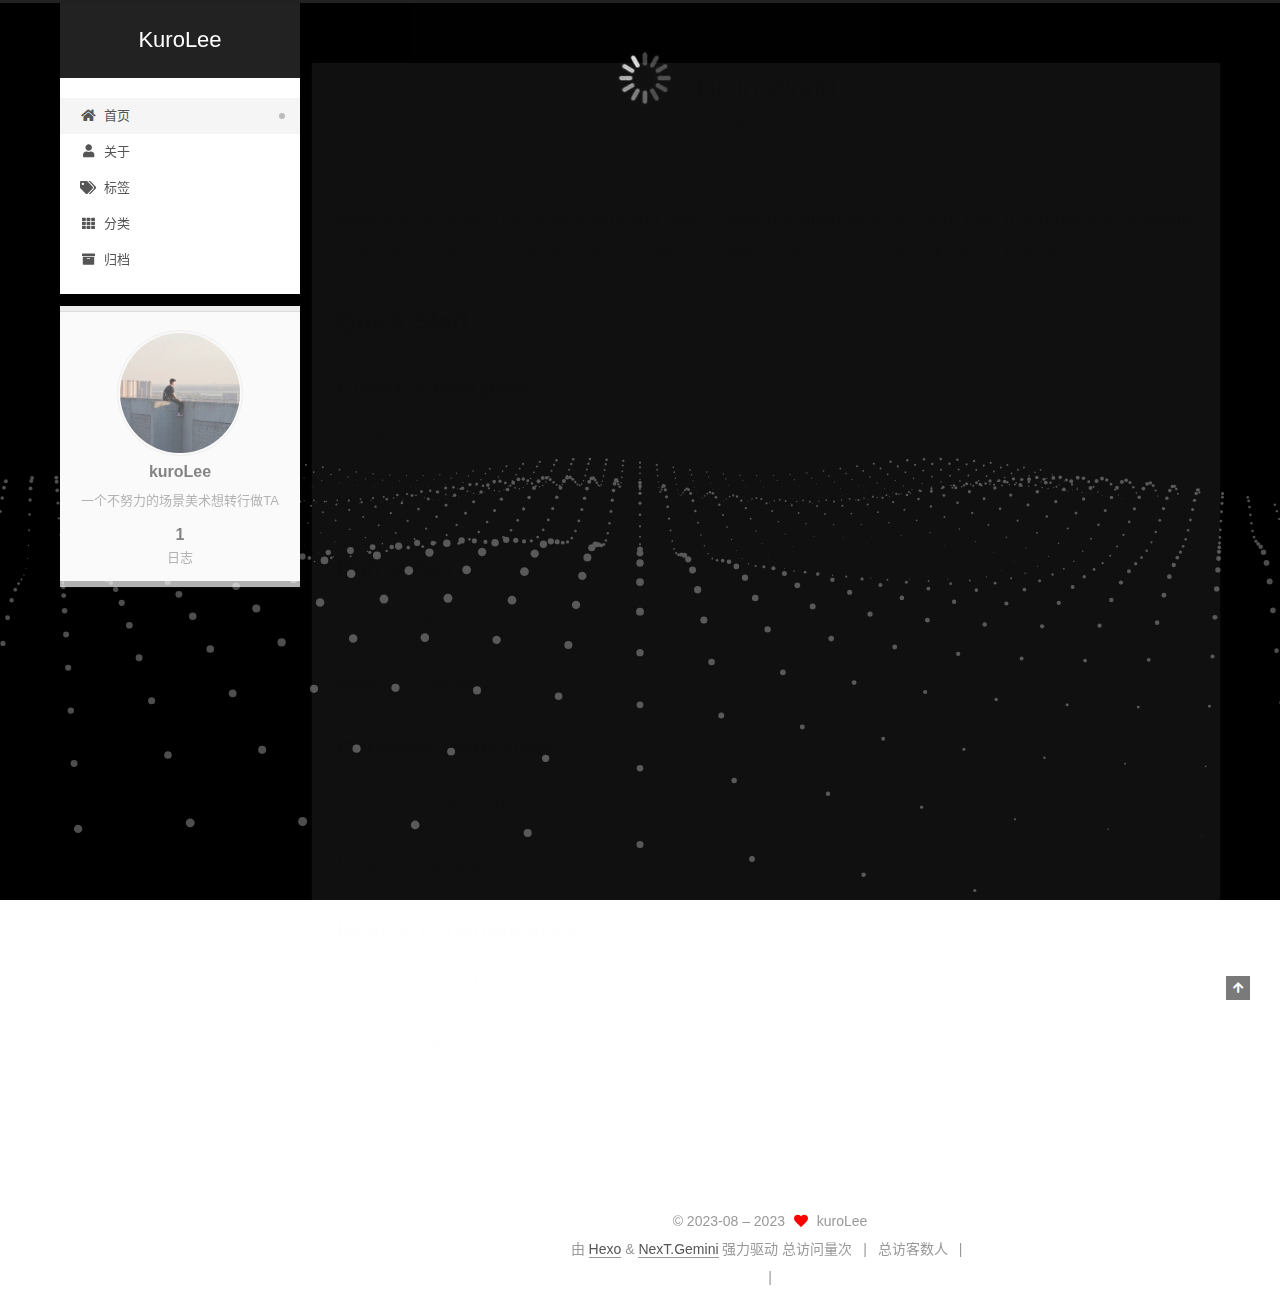
==== commit d471e8c9: "Site updated: 2023-08-20 13:27:23" ====
--- a/index.html
+++ b/index.html
@@ -335,7 +335,59 @@
   <div class="powered-by">由 <a href="https://hexo.io/" class="theme-link" rel="noopener" target="_blank">Hexo</a> & <a href="https://theme-next.org/" class="theme-link" rel="noopener" target="_blank">NexT.Gemini</a> 强力驱动
   </div>
 
+
+
+    <script async src="//dn-lbstatics.qbox.me/busuanzi/2.3/busuanzi.pure.mini.js"></script>
+
+    <span id="busuanzi_container_site_pv">总访问量<span id="busuanzi_value_site_pv"></span>次</span>
+    <span class="post-meta-divider">|</span>
+    <span id="busuanzi_container_site_uv">总访客数<span id="busuanzi_value_site_uv"></span>人</span>
+    <span class="post-meta-divider">|</span>
+<!-- 不蒜子计数初始值纠正 -->
+<script>
+$(document).ready(function() {
+
+    var int = setInterval(fixCount, 50);  // 50ms周期检测函数
+    var countOffset = 20000;  // 初始化首次数据
+
+    function fixCount() {            
+       if (document.getElementById("busuanzi_container_site_pv").style.display != "none")
+        {
+            $("#busuanzi_value_site_pv").html(parseInt($("#busuanzi_value_site_pv").html()) + countOffset); 
+            clearInterval(int);
+        }                  
+        if ($("#busuanzi_container_site_pv").css("display") != "none")
+        {
+            $("#busuanzi_value_site_uv").html(parseInt($("#busuanzi_value_site_uv").html()) + countOffset); // 加上初始数据 
+            clearInterval(int); // 停止检测
+        }  
+    }
+       	
+});
+</script> 
+
+
         
+<div class="busuanzi-count">
+  <script async src="https://busuanzi.ibruce.info/busuanzi/2.3/busuanzi.pure.mini.js"></script>
+    <span class="post-meta-item" id="busuanzi_container_site_uv" style="display: none;">
+      <span class="post-meta-item-icon">
+        <i class="fa fa-user"></i>
+      </span>
+      <span class="site-uv" title="总访客量">
+        <span id="busuanzi_value_site_uv"></span>
+      </span>
+    </span>
+    <span class="post-meta-divider">|</span>
+    <span class="post-meta-item" id="busuanzi_container_site_pv" style="display: none;">
+      <span class="post-meta-item-icon">
+        <i class="fa fa-eye"></i>
+      </span>
+      <span class="site-pv" title="总访问量">
+        <span id="busuanzi_value_site_pv"></span>
+      </span>
+    </span>
+</div>
 
 
 
--- a/css/main.css
+++ b/css/main.css
@@ -1169,7 +1169,7 @@
 }
 .links-of-author a::before,
 .links-of-author span.exturl::before {
-  background: #28ff2e;
+  background: #edf0ff;
   border-radius: 50%;
   content: ' ';
   display: inline-block;
@@ -1971,6 +1971,13 @@
 #qr p {
   text-align: center;
 }
+.post-copyright {
+  background: var(--card-bg-color);
+  border-left: 3px solid #ff2a2a;
+  list-style: none;
+  margin: 2em 0 0;
+  padding: 0.5em 1em;
+}
 .category-all-page .category-all-title {
   text-align: center;
 }
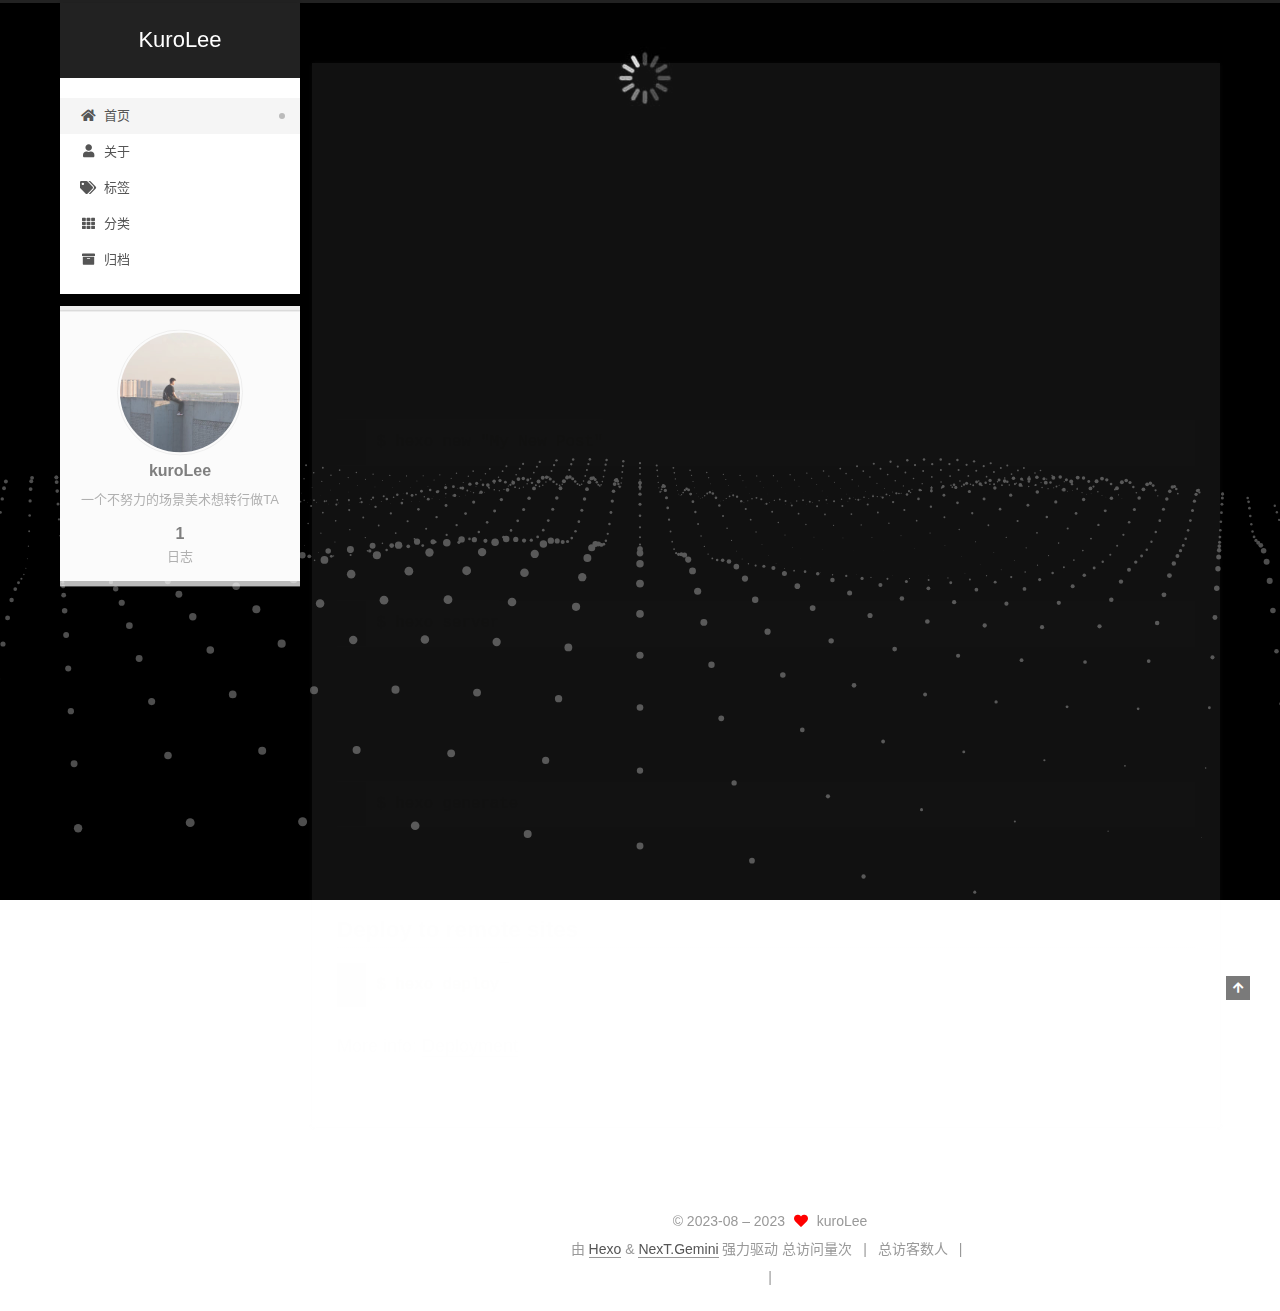
==== commit 224c911b: "Site updated: 2023-08-20 14:10:01" ====
--- a/index.html
+++ b/index.html
@@ -76,6 +76,7 @@
   </style>
 </noscript>
 
+<link rel="alternate" href="/rss2.xml" title="KuroLee" type="application/rss+xml">
 </head>
 
 <body itemscope itemtype="http://schema.org/WebPage">
--- a/css/main.css
+++ b/css/main.css
@@ -1169,7 +1169,7 @@
 }
 .links-of-author a::before,
 .links-of-author span.exturl::before {
-  background: #edf0ff;
+  background: #33cd93;
   border-radius: 50%;
   content: ' ';
   display: inline-block;
@@ -1978,6 +1978,44 @@
   margin: 2em 0 0;
   padding: 0.5em 1em;
 }
+.followme {
+  align-items: center;
+  background: var(--card-bg-color);
+  border-left: 3px solid #ff2a2a;
+  color: #bbb;
+  margin: 2em 0 1em 0;
+  padding: 1em 1.5em;
+  display: flex;
+  flex-direction: column;
+  justify-content: center;
+}
+.followme .social-list {
+  align-items: center;
+  display: flex;
+  flex-wrap: wrap;
+}
+.followme .social-list .social-item {
+  margin: 0.5em 2em;
+}
+@media (max-width: 991px) {
+  .followme .social-list .social-item {
+    margin: 0.5em 0.75em;
+  }
+}
+.followme .social-list .social-link {
+  border: 0;
+  display: inline-block;
+  text-align: center;
+}
+.followme .social-list .social-link .icon {
+  font-size: 1.75em;
+  height: 1.75em;
+  width: 1.75em;
+}
+.followme .social-list .social-link .label {
+  display: block;
+  font-size: 14px;
+}
 .category-all-page .category-all-title {
   text-align: center;
 }
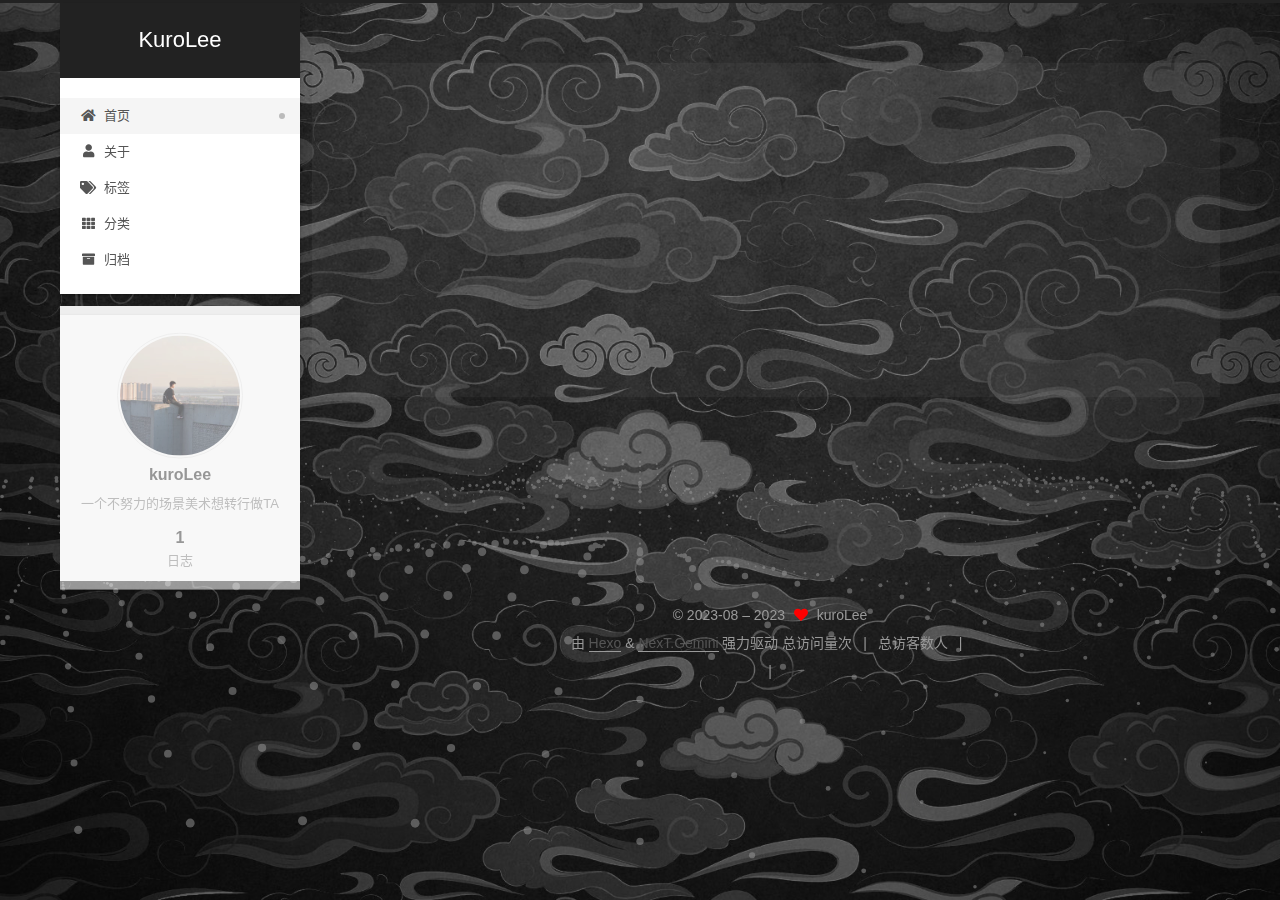
==== commit 0a704609: "Site updated: 2023-08-21 21:55:42" ====
--- a/index.html
+++ b/index.html
@@ -179,7 +179,7 @@
       <header class="post-header">
         <h2 class="post-title" itemprop="name headline">
           
-            <a href="/2023/08/14/hello-world/" class="post-title-link" itemprop="url">Hello World</a>
+            <a href="/2023/08/14/hello-world/" class="post-title-link" itemprop="url">Welcome to my blog</a>
         </h2>
 
         <div class="post-meta">
@@ -191,6 +191,13 @@
 
               <time title="创建时间：2023-08-14 20:13:25" itemprop="dateCreated datePublished" datetime="2023-08-14T20:13:25+08:00">2023-08-14</time>
             </span>
+              <span class="post-meta-item">
+                <span class="post-meta-item-icon">
+                  <i class="far fa-calendar-check"></i>
+                </span>
+                <span class="post-meta-item-text">更新于</span>
+                <time title="修改时间：2023-08-21 21:55:15" itemprop="dateModified" datetime="2023-08-21T21:55:15+08:00">2023-08-21</time>
+              </span>
 
           
 
@@ -203,19 +210,10 @@
     <div class="post-body" itemprop="articleBody">
 
       
-          <p>Welcome to <a target="_blank" rel="noopener" href="https://hexo.io/">Hexo</a>! This is your very first post. Check <a target="_blank" rel="noopener" href="https://hexo.io/docs/">documentation</a> for more info. If you get any problems when using Hexo, you can find the answer in <a target="_blank" rel="noopener" href="https://hexo.io/docs/troubleshooting.html">troubleshooting</a> or you can ask me on <a target="_blank" rel="noopener" href="https://github.com/hexojs/hexo/issues">GitHub</a>.</p>
-<h2 id="Quick-Start"><a href="#Quick-Start" class="headerlink" title="Quick Start"></a>Quick Start</h2><h3 id="Create-a-new-post"><a href="#Create-a-new-post" class="headerlink" title="Create a new post"></a>Create a new post</h3><figure class="highlight bash"><table><tr><td class="gutter"><pre><span class="line">1</span><br></pre></td><td class="code"><pre><span class="line">$ hexo new <span class="string">&quot;My New Post&quot;</span></span><br></pre></td></tr></table></figure>
-
-<p>More info: <a target="_blank" rel="noopener" href="https://hexo.io/docs/writing.html">Writing</a></p>
-<h3 id="Run-server"><a href="#Run-server" class="headerlink" title="Run server"></a>Run server</h3><figure class="highlight bash"><table><tr><td class="gutter"><pre><span class="line">1</span><br></pre></td><td class="code"><pre><span class="line">$ hexo server</span><br></pre></td></tr></table></figure>
-
-<p>More info: <a target="_blank" rel="noopener" href="https://hexo.io/docs/server.html">Server</a></p>
-<h3 id="Generate-static-files"><a href="#Generate-static-files" class="headerlink" title="Generate static files"></a>Generate static files</h3><figure class="highlight bash"><table><tr><td class="gutter"><pre><span class="line">1</span><br></pre></td><td class="code"><pre><span class="line">$ hexo generate</span><br></pre></td></tr></table></figure>
-
-<p>More info: <a target="_blank" rel="noopener" href="https://hexo.io/docs/generating.html">Generating</a></p>
-<h3 id="Deploy-to-remote-sites"><a href="#Deploy-to-remote-sites" class="headerlink" title="Deploy to remote sites"></a>Deploy to remote sites</h3><figure class="highlight bash"><table><tr><td class="gutter"><pre><span class="line">1</span><br></pre></td><td class="code"><pre><span class="line">$ hexo deploy</span><br></pre></td></tr></table></figure>
-
-<p>More info: <a target="_blank" rel="noopener" href="https://hexo.io/docs/one-command-deployment.html">Deployment</a></p>
+          <p>欢迎来到我的博客，这里会持续记录我在TA道路上学习的过程并做一些我自己的学习笔记。</p>
+<pre><code>
+More info: [Deployment](https://hexo.io/docs/one-command-deployment.html)
+</code></pre>
 
       
     </div>
--- a/css/main.css
+++ b/css/main.css
@@ -1169,7 +1169,7 @@
 }
 .links-of-author a::before,
 .links-of-author span.exturl::before {
-  background: #33cd93;
+  background: #e34152;
   border-radius: 50%;
   content: ' ';
   display: inline-block;
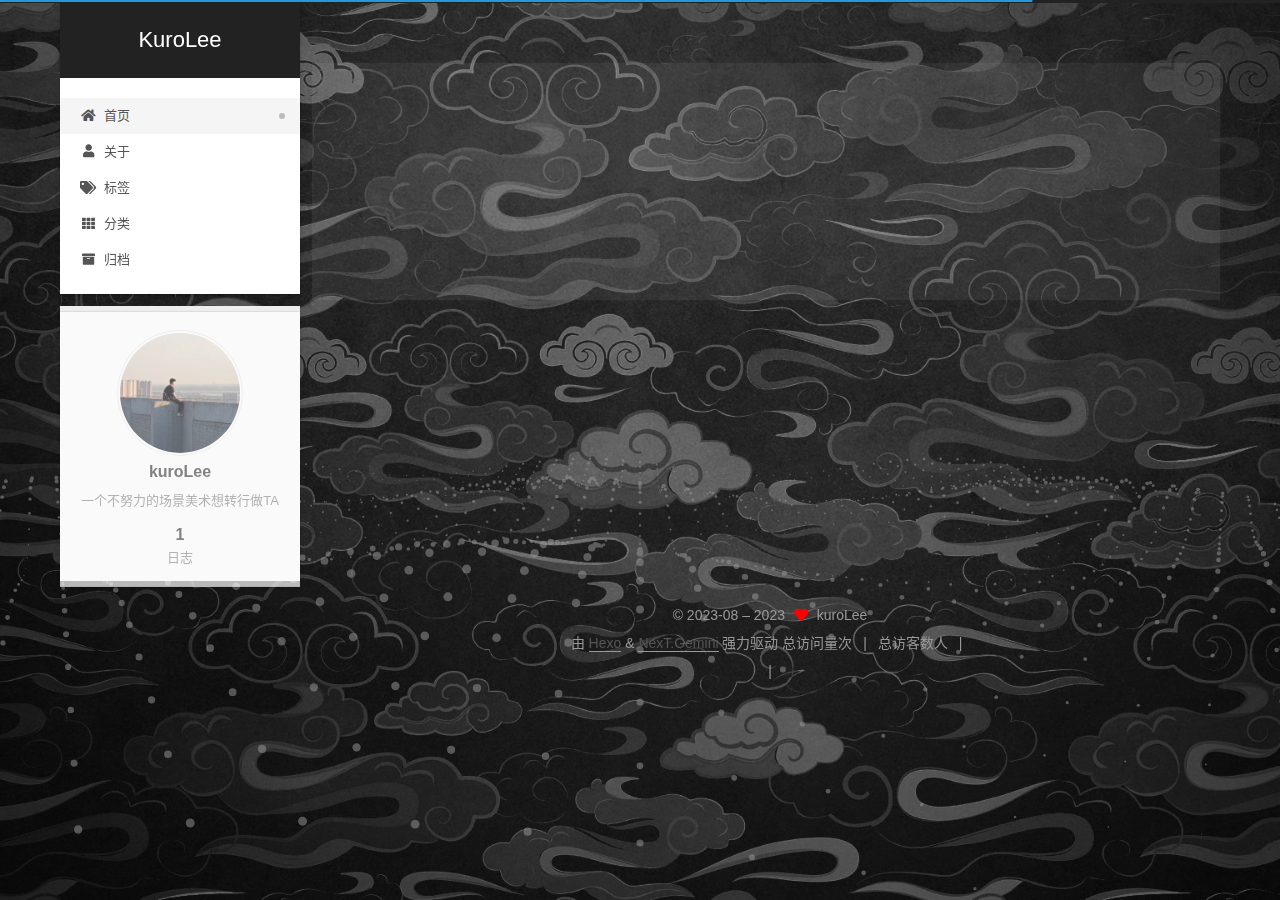
==== commit 02a842d2: "Site updated: 2023-08-21 21:57:17" ====
--- a/index.html
+++ b/index.html
@@ -196,7 +196,7 @@
                   <i class="far fa-calendar-check"></i>
                 </span>
                 <span class="post-meta-item-text">更新于</span>
-                <time title="修改时间：2023-08-21 21:55:15" itemprop="dateModified" datetime="2023-08-21T21:55:15+08:00">2023-08-21</time>
+                <time title="修改时间：2023-08-21 21:56:33" itemprop="dateModified" datetime="2023-08-21T21:56:33+08:00">2023-08-21</time>
               </span>
 
           
@@ -211,9 +211,6 @@
 
       
           <p>欢迎来到我的博客，这里会持续记录我在TA道路上学习的过程并做一些我自己的学习笔记。</p>
-<pre><code>
-More info: [Deployment](https://hexo.io/docs/one-command-deployment.html)
-</code></pre>
 
       
     </div>
--- a/css/main.css
+++ b/css/main.css
@@ -1169,7 +1169,7 @@
 }
 .links-of-author a::before,
 .links-of-author span.exturl::before {
-  background: #e34152;
+  background: #8ffccc;
   border-radius: 50%;
   content: ' ';
   display: inline-block;
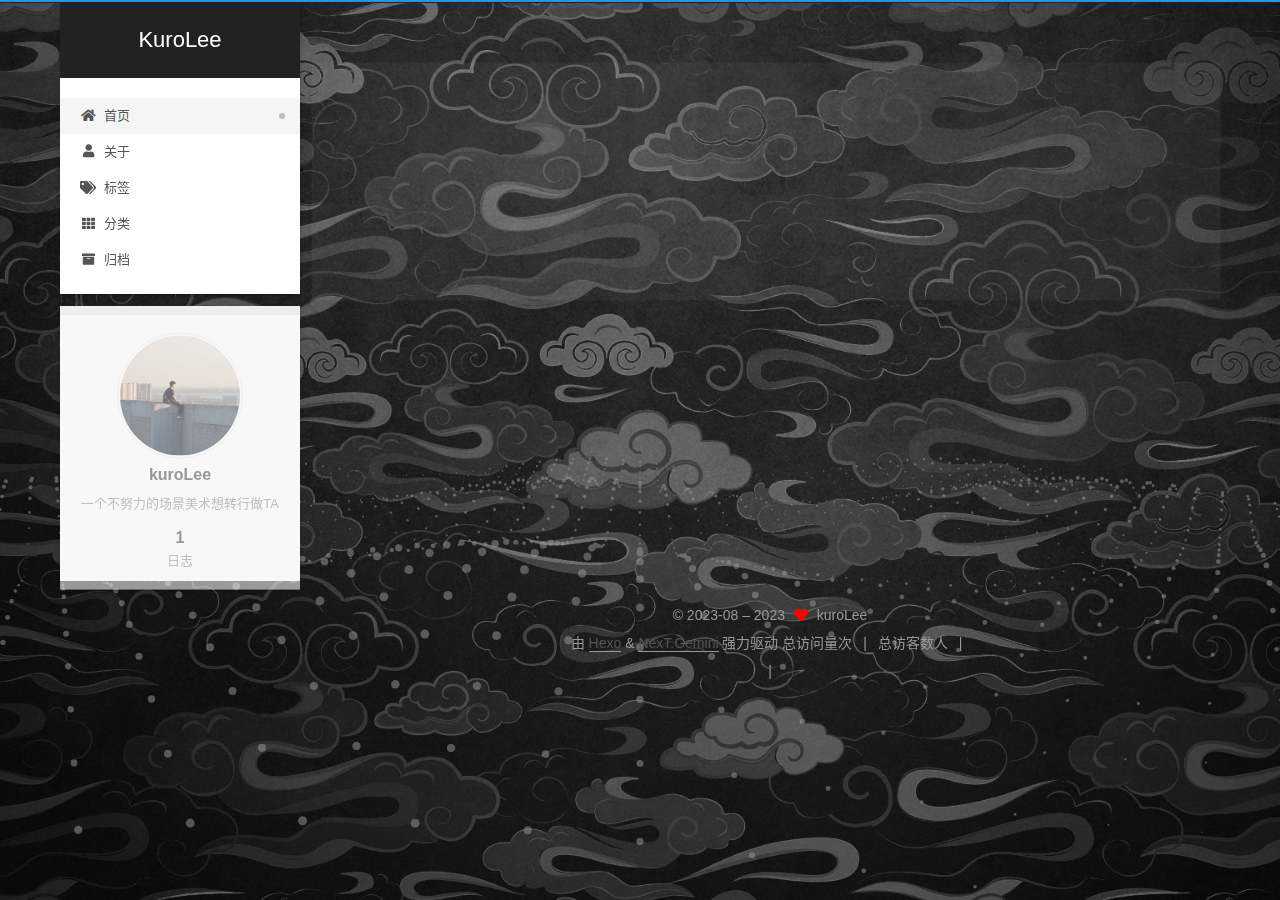
==== commit afb6cf17: "Site updated: 2023-08-21 22:20:35" ====
--- a/index.html
+++ b/index.html
@@ -217,6 +217,9 @@
 
     
     
+    
+
+
     
       <footer class="post-footer">
         <div class="post-eof"></div>
--- a/css/main.css
+++ b/css/main.css
@@ -1169,7 +1169,7 @@
 }
 .links-of-author a::before,
 .links-of-author span.exturl::before {
-  background: #8ffccc;
+  background: #ee2dff;
   border-radius: 50%;
   content: ' ';
   display: inline-block;
@@ -1549,8 +1549,8 @@
   margin-bottom: 60px;
   padding: 25px;
   background: rgba(255,255,255,0.9) none repeat scroll !important;
-  -webkit-box-shadow: 0 0 5px rgba(202,203,203,0.5);
-  -moz-box-shadow: 0 0 5px rgba(202,203,204,0.5);
+  -webkit-box-shadow: 0 0 5px #cacbcb;
+  -moz-box-shadow: 0 0 5px #cacbcc;
 }
 .use-motion .pagination,
 .use-motion .comments {
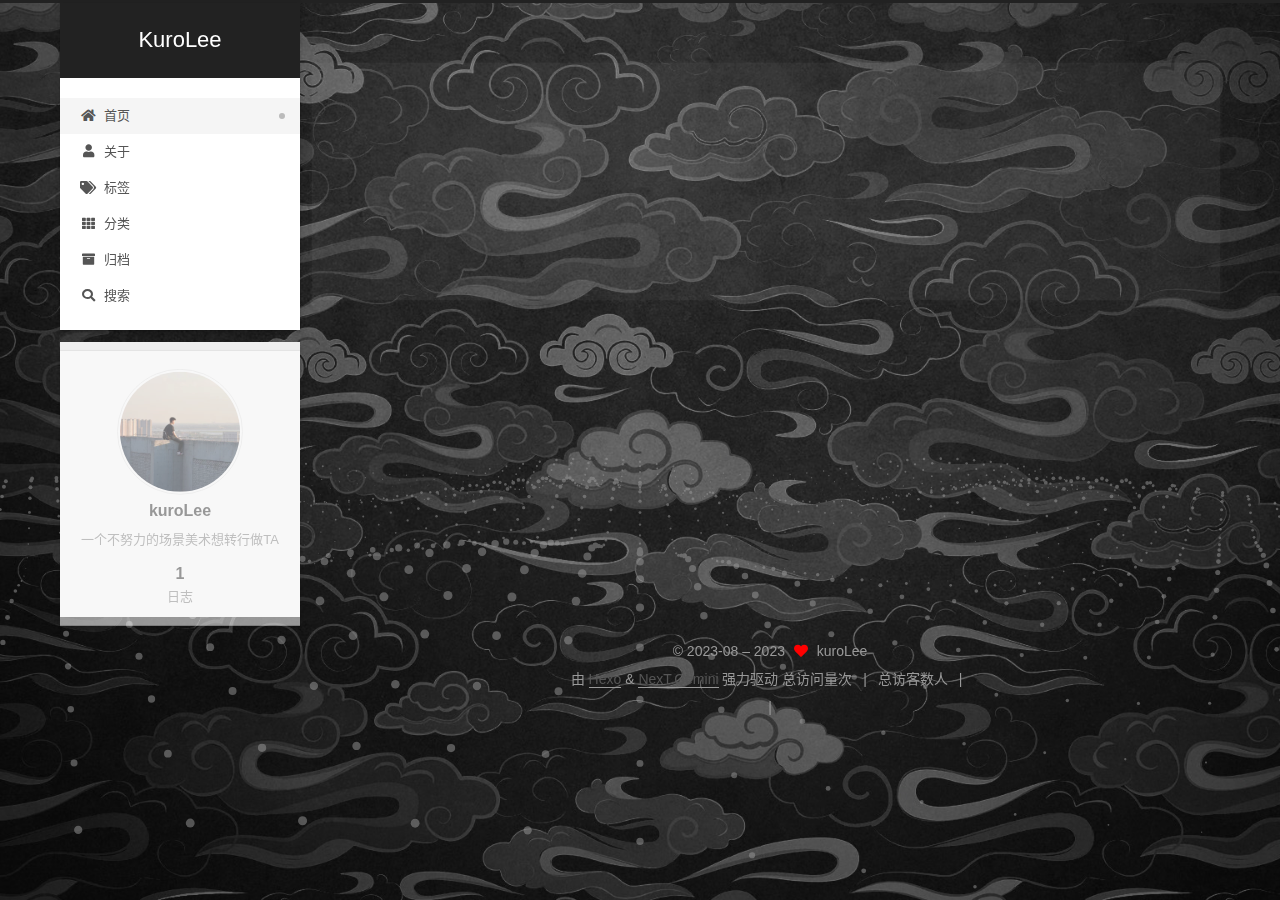
==== commit 3a03fb38: "Site updated: 2023-08-22 00:33:04" ====
--- a/index.html
+++ b/index.html
@@ -19,7 +19,7 @@
 
 <script id="hexo-configurations">
     var NexT = window.NexT || {};
-    var CONFIG = {"hostname":"kurolee.github.io","root":"/","scheme":"Gemini","version":"7.8.0","exturl":false,"sidebar":{"position":"left","display":"post","padding":18,"offset":12,"onmobile":false},"copycode":{"enable":false,"show_result":false,"style":null},"back2top":{"enable":true,"sidebar":false,"scrollpercent":false},"bookmark":{"enable":false,"color":"#222","save":"auto"},"fancybox":false,"mediumzoom":false,"lazyload":false,"pangu":false,"comments":{"style":"tabs","active":null,"storage":true,"lazyload":false,"nav":null},"algolia":{"hits":{"per_page":10},"labels":{"input_placeholder":"Search for Posts","hits_empty":"We didn't find any results for the search: ${query}","hits_stats":"${hits} results found in ${time} ms"}},"localsearch":{"enable":false,"trigger":"auto","top_n_per_article":1,"unescape":false,"preload":false},"motion":{"enable":true,"async":false,"transition":{"post_block":"fadeIn","post_header":"slideDownIn","post_body":"slideDownIn","coll_header":"slideLeftIn","sidebar":"slideUpIn"}}};
+    var CONFIG = {"hostname":"kurolee.github.io","root":"/","scheme":"Gemini","version":"7.8.0","exturl":false,"sidebar":{"position":"left","display":"post","padding":18,"offset":12,"onmobile":false},"copycode":{"enable":false,"show_result":false,"style":null},"back2top":{"enable":true,"sidebar":false,"scrollpercent":false},"bookmark":{"enable":false,"color":"#222","save":"auto"},"fancybox":false,"mediumzoom":false,"lazyload":false,"pangu":false,"comments":{"style":"tabs","active":null,"storage":true,"lazyload":false,"nav":null},"algolia":{"hits":{"per_page":10},"labels":{"input_placeholder":"Search for Posts","hits_empty":"We didn't find any results for the search: ${query}","hits_stats":"${hits} results found in ${time} ms"}},"localsearch":{"enable":true,"trigger":"manual","top_n_per_article":1,"unescape":false,"preload":false},"motion":{"enable":true,"async":false,"transition":{"post_block":"fadeIn","post_header":"slideDownIn","post_body":"slideDownIn","coll_header":"slideLeftIn","sidebar":"slideUpIn"}}};
   </script>
 
   <meta name="description" content="一个不努力的场景美术想转行做TA">
@@ -104,6 +104,7 @@
 
   <div class="site-nav-right">
     <div class="toggle popup-trigger">
+        <i class="fa fa-search fa-fw fa-lg"></i>
     </div>
   </div>
 </div>
@@ -138,11 +139,38 @@
     <a href="/archives/" rel="section"><i class="fa fa-archive fa-fw"></i>归档</a>
 
   </li>
+      <li class="menu-item menu-item-search">
+        <a role="button" class="popup-trigger"><i class="fa fa-search fa-fw"></i>搜索
+        </a>
+      </li>
   </ul>
 </nav>
 
 
 
+  <div class="search-pop-overlay">
+    <div class="popup search-popup">
+        <div class="search-header">
+  <span class="search-icon">
+    <i class="fa fa-search"></i>
+  </span>
+  <div class="search-input-container">
+    <input autocomplete="off" autocapitalize="off"
+           placeholder="搜索..." spellcheck="false"
+           type="search" class="search-input">
+  </div>
+  <span class="popup-btn-close">
+    <i class="fa fa-times-circle"></i>
+  </span>
+</div>
+<div id="search-result">
+  <div id="no-result">
+    <i class="fa fa-spinner fa-pulse fa-5x fa-fw"></i>
+  </div>
+</div>
+
+    </div>
+  </div>
 
 </div>
     </header>
@@ -183,6 +211,13 @@
         </h2>
 
         <div class="post-meta">
+
+
+        
+          <i class="fa fa-thumb-tack"></i>
+          <font color=7D26CD>置顶</font>
+          <span class="post-meta-divider">|</span>
+        
             <span class="post-meta-item">
               <span class="post-meta-item-icon">
                 <i class="far fa-calendar"></i>
@@ -196,7 +231,7 @@
                   <i class="far fa-calendar-check"></i>
                 </span>
                 <span class="post-meta-item-text">更新于</span>
-                <time title="修改时间：2023-08-21 21:56:33" itemprop="dateModified" datetime="2023-08-21T21:56:33+08:00">2023-08-21</time>
+                <time title="修改时间：2023-08-22 00:32:39" itemprop="dateModified" datetime="2023-08-22T00:32:39+08:00">2023-08-22</time>
               </span>
 
           
@@ -424,6 +459,10 @@
 
 
 
+  
+<script src="/js/local-search.js"></script>
+
+
 
 
 
--- a/css/main.css
+++ b/css/main.css
@@ -1169,7 +1169,7 @@
 }
 .links-of-author a::before,
 .links-of-author span.exturl::before {
-  background: #ee2dff;
+  background: #2bff8a;
   border-radius: 50%;
   content: ' ';
   display: inline-block;
@@ -2195,6 +2195,106 @@
 .tag-cloud a:hover {
   color: var(--link-hover-color) !important;
 }
+.search-pop-overlay {
+  background: rgba(0,0,0,0);
+  height: 100%;
+  left: 0;
+  position: fixed;
+  top: 0;
+  transition: visibility 0s linear 0.2s, background 0.2s;
+  visibility: hidden;
+  width: 100%;
+  z-index: 1400;
+}
+.search-pop-overlay.search-active {
+  background: rgba(0,0,0,0.3);
+  transition: background 0.2s;
+  visibility: visible;
+}
+.search-popup {
+  background: var(--card-bg-color);
+  border-radius: 5px;
+  height: 80%;
+  left: calc(50% - 350px);
+  position: fixed;
+  top: 10%;
+  transform: scale(0);
+  transition: transform 0.2s;
+  width: 700px;
+  z-index: 1500;
+}
+.search-active .search-popup {
+  transform: scale(1);
+}
+@media (max-width: 767px) {
+  .search-popup {
+    border-radius: 0;
+    height: 100%;
+    left: 0;
+    margin: 0;
+    top: 0;
+    width: 100%;
+  }
+}
+.search-popup .search-icon,
+.search-popup .popup-btn-close {
+  color: #999;
+  font-size: 18px;
+  padding: 0 10px;
+}
+.search-popup .popup-btn-close {
+  cursor: pointer;
+}
+.search-popup .popup-btn-close:hover .fa {
+  color: #222;
+}
+.search-popup .search-header {
+  background: #eee;
+  border-top-left-radius: 5px;
+  border-top-right-radius: 5px;
+  display: flex;
+  padding: 5px;
+}
+.search-popup input.search-input {
+  background: transparent;
+  border: 0;
+  outline: 0;
+  width: 100%;
+}
+.search-popup input.search-input::-webkit-search-cancel-button {
+  display: none;
+}
+.search-popup .search-input-container {
+  flex-grow: 1;
+  padding: 2px;
+}
+.search-popup ul.search-result-list {
+  margin: 0 5px;
+  padding: 0;
+  width: 100%;
+}
+.search-popup p.search-result {
+  border-bottom: 1px dashed #ccc;
+  padding: 5px 0;
+}
+.search-popup a.search-result-title {
+  font-weight: bold;
+}
+.search-popup .search-keyword {
+  border-bottom: 1px dashed #ff2a2a;
+  color: #ff2a2a;
+  font-weight: bold;
+}
+.search-popup #search-result {
+  display: flex;
+  height: calc(100% - 55px);
+  overflow: auto;
+  padding: 5px 25px;
+}
+.search-popup #no-result {
+  color: #ccc;
+  margin: auto;
+}
 .header {
   margin: 0 auto;
   position: relative;
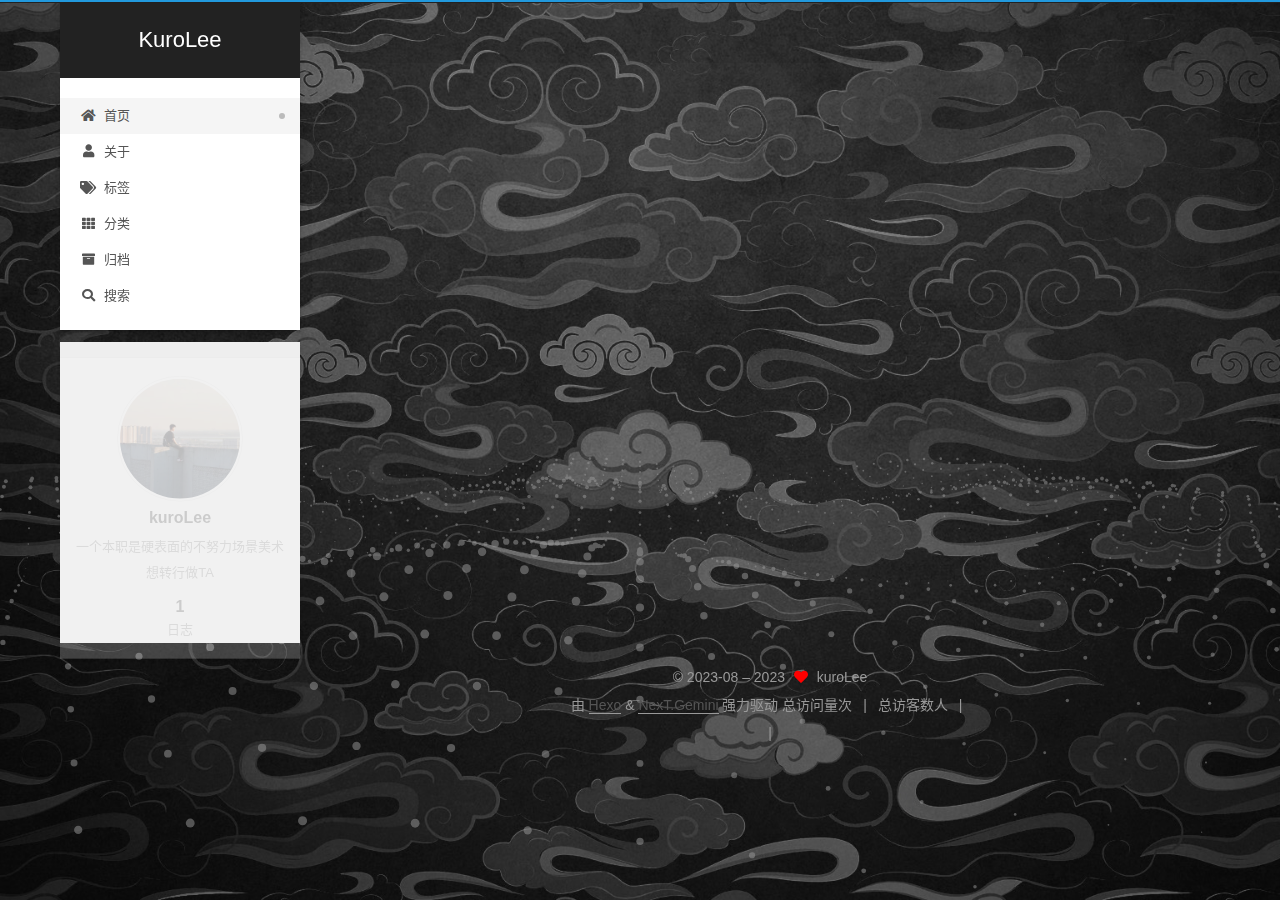
==== commit 73827045: "Site updated: 2023-08-22 22:06:30" ====
--- a/index.html
+++ b/index.html
@@ -22,12 +22,12 @@
     var CONFIG = {"hostname":"kurolee.github.io","root":"/","scheme":"Gemini","version":"7.8.0","exturl":false,"sidebar":{"position":"left","display":"post","padding":18,"offset":12,"onmobile":false},"copycode":{"enable":false,"show_result":false,"style":null},"back2top":{"enable":true,"sidebar":false,"scrollpercent":false},"bookmark":{"enable":false,"color":"#222","save":"auto"},"fancybox":false,"mediumzoom":false,"lazyload":false,"pangu":false,"comments":{"style":"tabs","active":null,"storage":true,"lazyload":false,"nav":null},"algolia":{"hits":{"per_page":10},"labels":{"input_placeholder":"Search for Posts","hits_empty":"We didn't find any results for the search: ${query}","hits_stats":"${hits} results found in ${time} ms"}},"localsearch":{"enable":true,"trigger":"manual","top_n_per_article":1,"unescape":false,"preload":false},"motion":{"enable":true,"async":false,"transition":{"post_block":"fadeIn","post_header":"slideDownIn","post_body":"slideDownIn","coll_header":"slideLeftIn","sidebar":"slideUpIn"}}};
   </script>
 
-  <meta name="description" content="一个不努力的场景美术想转行做TA">
+  <meta name="description" content="一个本职是硬表面的不努力场景美术想转行做TA">
 <meta property="og:type" content="website">
 <meta property="og:title" content="KuroLee">
 <meta property="og:url" content="https://kurolee.github.io/index.html">
 <meta property="og:site_name" content="KuroLee">
-<meta property="og:description" content="一个不努力的场景美术想转行做TA">
+<meta property="og:description" content="一个本职是硬表面的不努力场景美术想转行做TA">
 <meta property="og:locale" content="zh_CN">
 <meta property="article:author" content="kuroLee">
 <meta name="twitter:card" content="summary">
@@ -198,7 +198,7 @@
     <span hidden itemprop="author" itemscope itemtype="http://schema.org/Person">
       <meta itemprop="image" content="/images/lihongyu.jpg">
       <meta itemprop="name" content="kuroLee">
-      <meta itemprop="description" content="一个不努力的场景美术想转行做TA">
+      <meta itemprop="description" content="一个本职是硬表面的不努力场景美术想转行做TA">
     </span>
 
     <span hidden itemprop="publisher" itemscope itemtype="http://schema.org/Organization">
@@ -325,7 +325,7 @@
     <img class="site-author-image" itemprop="image" alt="kuroLee"
       src="/images/lihongyu.jpg">
   <p class="site-author-name" itemprop="name">kuroLee</p>
-  <div class="site-description" itemprop="description">一个不努力的场景美术想转行做TA</div>
+  <div class="site-description" itemprop="description">一个本职是硬表面的不努力场景美术想转行做TA</div>
 </div>
 <div class="site-state-wrap motion-element">
   <nav class="site-state">
--- a/css/main.css
+++ b/css/main.css
@@ -1169,7 +1169,7 @@
 }
 .links-of-author a::before,
 .links-of-author span.exturl::before {
-  background: #2bff8a;
+  background: #478cff;
   border-radius: 50%;
   content: ' ';
   display: inline-block;
